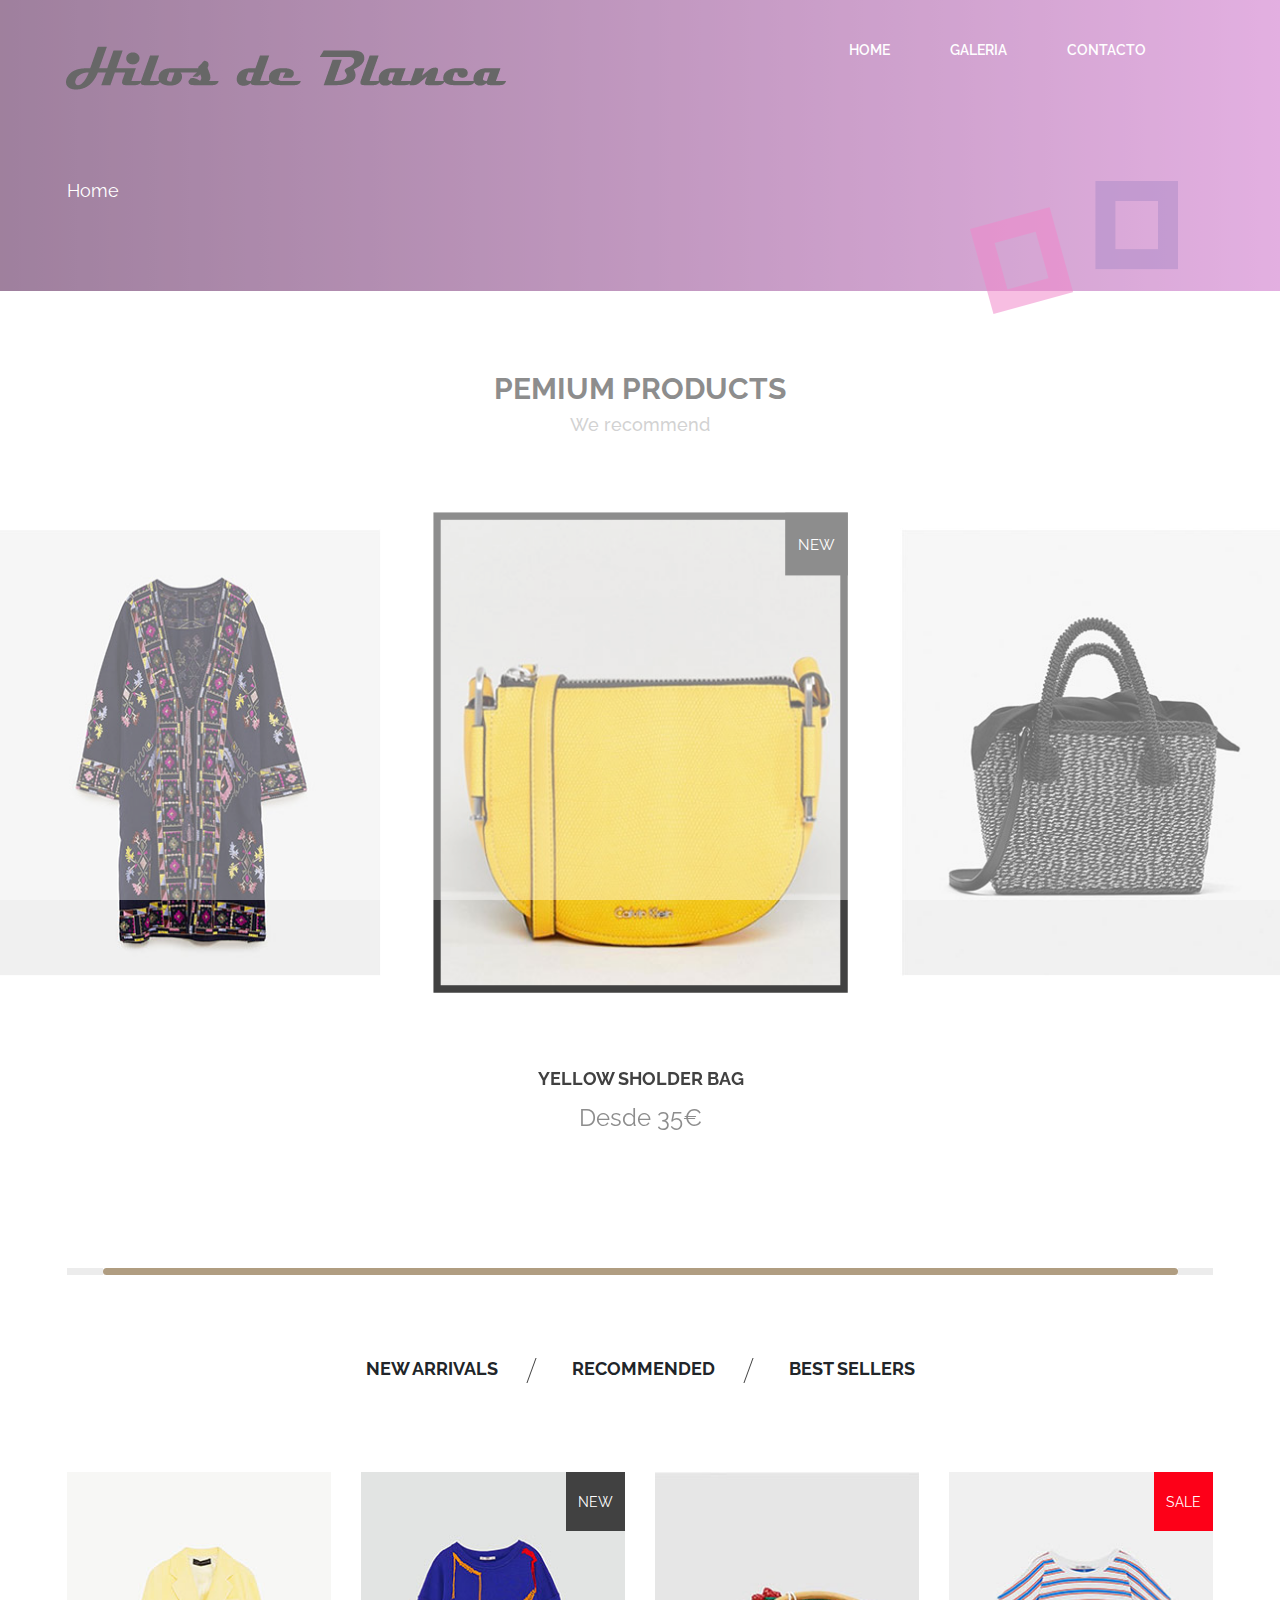
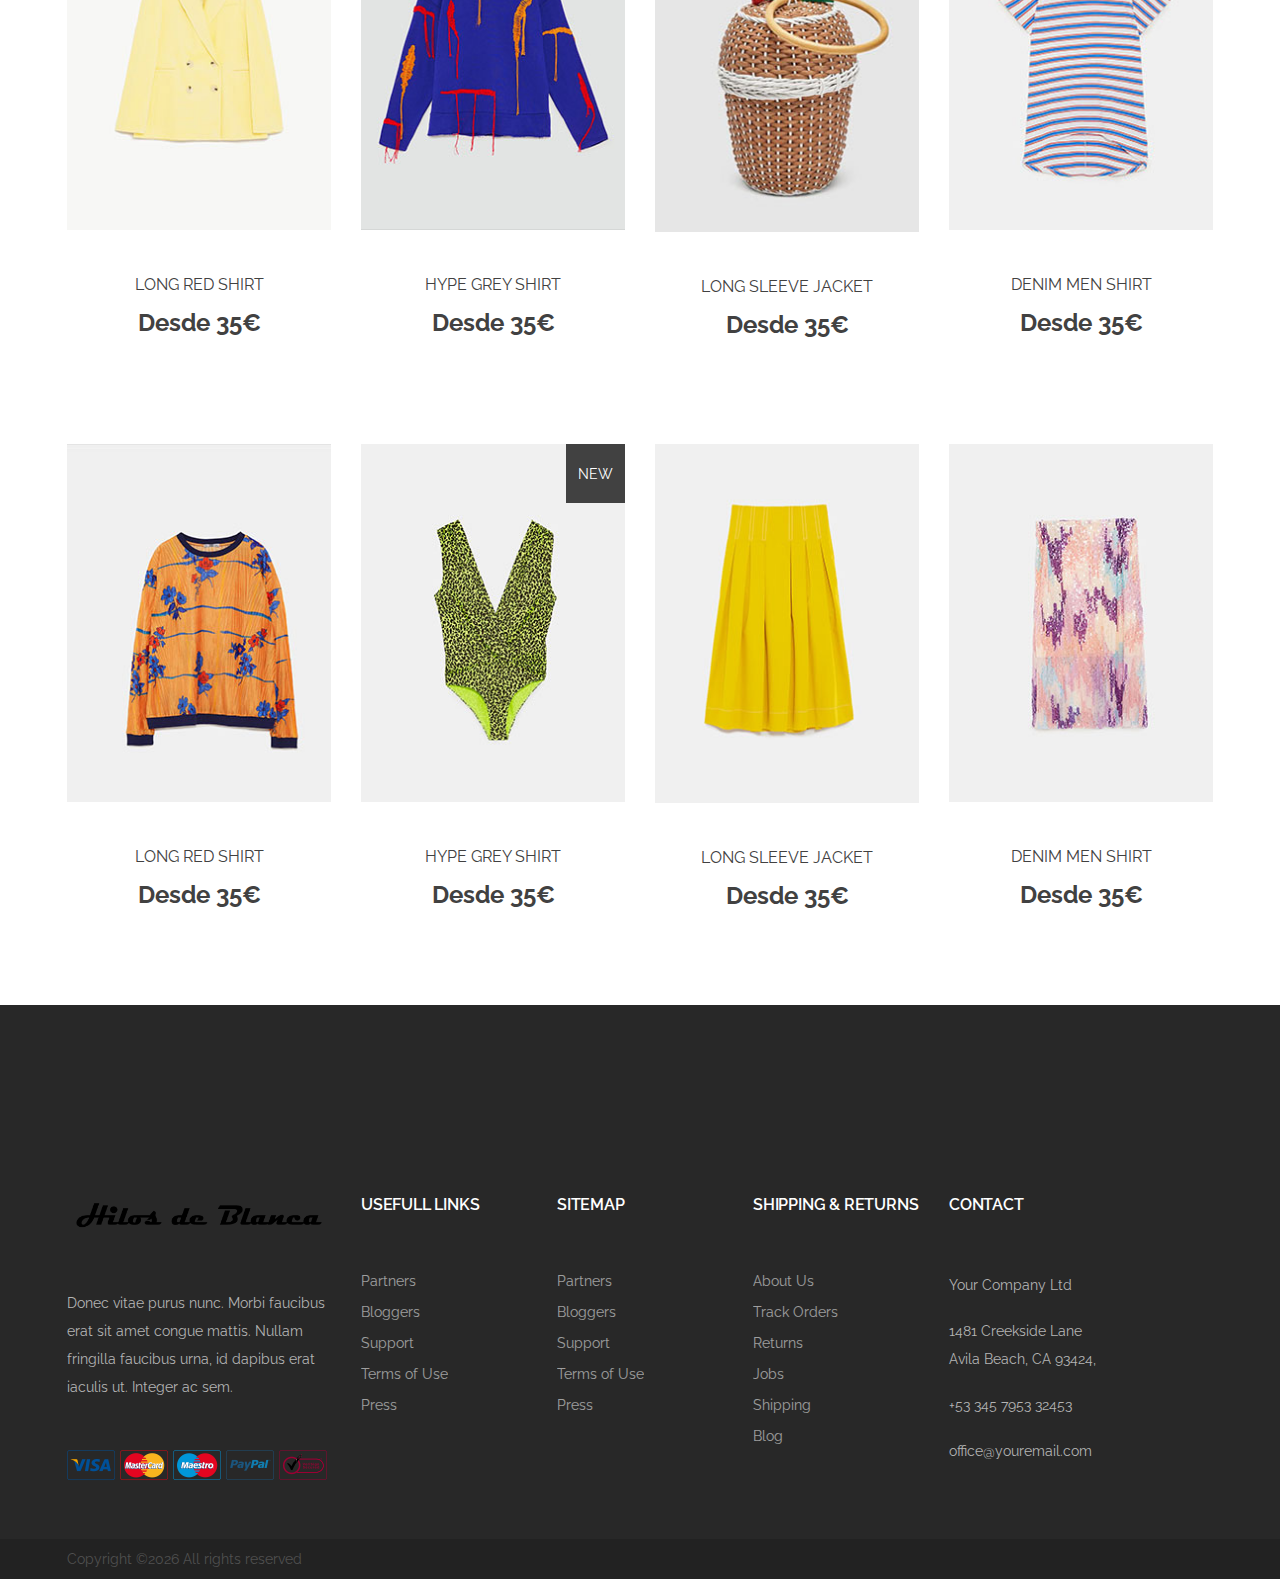
==== index.html @ 53c54f7b "Modificado estilo e icono" ====
<!DOCTYPE html>
<html lang="zxx">
<head>
    <title>Hilos de Blanca</title>
    <meta charset="UTF-8">
    <meta name="description" content="Hilos de Blanca">
    <meta name="keywords" content="hilos, bebe, costura, Blanca, creative, html">
    <meta name="viewport" content="width=device-width, initial-scale=1.0">
    <!-- Favicon -->
    <link href="img/favicon.ico" rel="shortcut icon"/>

    <!-- Google Fonts -->
    <link href="https://fonts.googleapis.com/css?family=Raleway:400,400i,500,500i,600,600i,700,700i" rel="stylesheet">

    <!-- Stylesheets -->
    <link rel="stylesheet" href="css/bootstrap.min.css"/>
    <link rel="stylesheet" href="css/font-awesome.min.css"/>
    <link rel="stylesheet" href="css/owl.carousel.css"/>
    <link rel="stylesheet" href="css/style.css"/>
    <link rel="stylesheet" href="css/animate.css"/>


    <!--[if lt IE 9]>
    <script src="https://oss.maxcdn.com/html5shiv/3.7.2/html5shiv.min.js"></script>
    <script src="https://oss.maxcdn.com/respond/1.4.2/respond.min.js"></script>
    <![endif]-->

</head>
<body>
<!-- Page Preloder -->
<div id="preloder">
    <div class="loader"></div>
</div>

<!-- Header section -->
<header class="header-section header-normal">
    <div class="container-fluid">
        <!-- logo -->
        <div class="site-logo">
            <img src="img/logo.png" alt="logo">
        </div>
        <!-- responsive -->
        <div class="nav-switch">
            <i class="fa fa-bars"></i>
        </div>
        <!--			<div class="header-right">
                        <a href="cart.html" class="card-bag"><img src="img/icons/bag.png" alt=""><span>2</span></a>
                        <a href="#" class="search"><img src="img/icons/search.png" alt=""></a>
                    </div>-->
        <!-- site menu -->
        <ul class="main-menu">
            <li><a href="index.html">Home</a></li>
            <li><a href="galeria.html">Galeria</a></li>
            <li><a href="contacto.html">Contacto</a></li>
        </ul>
    </div>
</header>
<!-- Header section end -->
<!-- Page Info -->
<div class="page-info-section page-info">
    <div class="container">
        <div class="site-breadcrumb">
            <a href="">Home</a>
        </div>
        <img src="img/page-info-art.png" alt="" class="page-info-art">
    </div>
</div>
<!-- Page Info end -->
<!-- Intro section -->
<section class="intro-section spad pb-0">
    <div class="section-title">
        <h2>pemium products</h2>
        <p>We recommend</p>
    </div>
    <div class="intro-slider">
        <ul class="slidee">
            <li>
                <div class="intro-item">
                    <figure>
                        <img src="img/intro/2.jpg" alt="#">
                    </figure>
                    <div class="product-info">
                        <h5>Black Nighty</h5>
                        <p>Desde 35€</p>
                    </div>
                </div>
            </li>
            <li>
                <div class="intro-item">
                    <figure>
                        <img src="img/intro/3.jpg" alt="#">
                        <div class="bache">NEW</div>
                    </figure>
                    <div class="product-info">
                        <h5>Yellow Sholder bag</h5>
                        <p>Desde 35€</p>
                    </div>
                </div>
            </li>
            <li>
                <div class="intro-item">
                    <figure>
                        <img src="img/intro/5.jpg" alt="#">
                    </figure>
                    <div class="product-info">
                        <h5>Black Sholder bag</h5>
                        <p>Desde 35€</p>
                    </div>
                </div>
            </li>
        </ul>
    </div>
    <div class="container">
        <div class="scrollbar">
            <div class="handle">
                <div class="mousearea"></div>
            </div>
        </div>
    </div>
</section>
<!-- Intro section end -->

<!-- Product section -->
<section class="product-section spad">
    <div class="container">
        <ul class="product-filter controls">
            <li class="control" data-filter=".new">New arrivals</li>
            <li class="control" data-filter="all">Recommended</li>
            <li class="control" data-filter=".best">Best sellers</li>
        </ul>
        <div class="row" id="product-filter">
            <div class="mix col-lg-3 col-md-6 best">
                <div class="product-item">
                    <figure>
                        <img src="img/products/1.jpg" alt="">
                        <!--<div class="pi-meta">
                            <div class="pi-m-left">
                                <img src="img/icons/eye.png" alt="">
                                <p>quick view</p>
                            </div>
                            <div class="pi-m-right">
                                <img src="img/icons/heart.png" alt="">
                                <p>save</p>
                            </div>
                        </div>-->
                    </figure>
                    <div class="product-info">
                        <h6>Long red Shirt</h6>
                        <p>Desde 35€</p>
                    </div>
                </div>
            </div>
            <div class="mix col-lg-3 col-md-6 new">
                <div class="product-item">
                    <figure>
                        <img src="img/products/2.jpg" alt="">
                        <div class="bache">NEW</div>
                        <!--<div class="pi-meta">
                            <div class="pi-m-left">
                                <img src="img/icons/eye.png" alt="">
                                <p>quick view</p>
                            </div>
                            <div class="pi-m-right">
                                <img src="img/icons/heart.png" alt="">
                                <p>save</p>
                            </div>
                        </div>-->
                    </figure>
                    <div class="product-info">
                        <h6>Hype grey shirt</h6>
                        <p>Desde 35€</p>
                    </div>
                </div>
            </div>
            <div class="mix col-lg-3 col-md-6 best">
                <div class="product-item">
                    <figure>
                        <img src="img/products/3.jpg" alt="">
                        <!--<div class="pi-meta">
                            <div class="pi-m-left">
                                <img src="img/icons/eye.png" alt="">
                                <p>quick view</p>
                            </div>
                            <div class="pi-m-right">
                                <img src="img/icons/heart.png" alt="">
                                <p>save</p>
                            </div>
                        </div>-->
                    </figure>
                    <div class="product-info">
                        <h6>long sleeve jacket</h6>
                        <p>Desde 35€</p>
                    </div>
                </div>
            </div>
            <div class="mix col-lg-3 col-md-6 new best">
                <div class="product-item">
                    <figure>
                        <img src="img/products/4.jpg" alt="">
                        <div class="bache sale">SALE</div>
                        <!--<div class="pi-meta">
                            <div class="pi-m-left">
                                <img src="img/icons/eye.png" alt="">
                                <p>quick view</p>
                            </div>
                            <div class="pi-m-right">
                                <img src="img/icons/heart.png" alt="">
                                <p>save</p>
                            </div>
                        </div>-->
                    </figure>
                    <div class="product-info">
                        <h6>Denim men shirt</h6>
                        <p>Desde 35€</p>
                    </div>
                </div>
            </div>
            <div class="mix col-lg-3 col-md-6 best">
                <div class="product-item">
                    <figure>
                        <img src="img/products/5.jpg" alt="">
                        <!--<div class="pi-meta">
                            <div class="pi-m-left">
                                <img src="img/icons/eye.png" alt="">
                                <p>quick view</p>
                            </div>
                            <div class="pi-m-right">
                                <img src="img/icons/heart.png" alt="">
                                <p>save</p>
                            </div>
                        </div>-->
                    </figure>
                    <div class="product-info">
                        <h6>Long red Shirt</h6>
                        <p>Desde 35€</p>
                    </div>
                </div>
            </div>
            <div class="mix col-lg-3 col-md-6 new">
                <div class="product-item">
                    <figure>
                        <img src="img/products/6.jpg" alt="">
                        <div class="bache">NEW</div>
                        <!--<div class="pi-meta">
                            <div class="pi-m-left">
                                <img src="img/icons/eye.png" alt="">
                                <p>quick view</p>
                            </div>
                            <div class="pi-m-right">
                                <img src="img/icons/heart.png" alt="">
                                <p>save</p>
                            </div>
                        </div>-->
                    </figure>
                    <div class="product-info">
                        <h6>Hype grey shirt</h6>
                        <p>Desde 35€</p>
                    </div>
                </div>
            </div>
            <div class="mix col-lg-3 col-md-6 best">
                <div class="product-item">
                    <figure>
                        <img src="img/products/7.jpg" alt="">
                        <!--<div class="pi-meta">
                            <div class="pi-m-left">
                                <img src="img/icons/eye.png" alt="">
                                <p>quick view</p>
                            </div>
                            <div class="pi-m-right">
                                <img src="img/icons/heart.png" alt="">
                                <p>save</p>
                            </div>
                        </div>-->
                    </figure>
                    <div class="product-info">
                        <h6>long sleeve jacket</h6>
                        <p>Desde 35€</p>
                    </div>
                </div>
            </div>
            <div class="mix col-lg-3 col-md-6 best">
                <div class="product-item">
                    <figure>
                        <img src="img/products/8.jpg" alt="">
                        <!--<div class="pi-meta">
                            <div class="pi-m-left">
                                <img src="img/icons/eye.png" alt="">
                                <p>quick view</p>
                            </div>
                            <div class="pi-m-right">
                                <img src="img/icons/heart.png" alt="">
                                <p>save</p>
                            </div>
                        </div>-->
                    </figure>
                    <div class="product-info">
                        <h6>Denim men shirt</h6>
                        <p>Desde 35€</p>
                    </div>
                </div>
            </div>
        </div>
    </div>
</section>
<!-- Product section end -->

<!-- Footer top section -->
<section class="footer-top-section home-footer">
    <div class="container">
        <div class="row">
            <div class="col-lg-3 col-md-8 col-sm-12">
                <div class="footer-widget about-widget">
                    <img src="img/logo.png" class="footer-logo" alt="">
                    <p>Donec vitae purus nunc. Morbi faucibus erat sit amet congue mattis. Nullam fringilla faucibus
                        urna, id dapibus erat iaculis ut. Integer ac sem.</p>
                    <div class="cards">
                        <img src="img/cards/5.png" alt="">
                        <img src="img/cards/4.png" alt="">
                        <img src="img/cards/3.png" alt="">
                        <img src="img/cards/2.png" alt="">
                        <img src="img/cards/1.png" alt="">
                    </div>
                </div>
            </div>
            <div class="col-lg-2 col-md-4 col-sm-6">
                <div class="footer-widget">
                    <h6 class="fw-title">usefull Links</h6>
                    <ul>
                        <li><a href="#">Partners</a></li>
                        <li><a href="#">Bloggers</a></li>
                        <li><a href="#">Support</a></li>
                        <li><a href="#">Terms of Use</a></li>
                        <li><a href="#">Press</a></li>
                    </ul>
                </div>
            </div>
            <div class="col-lg-2 col-md-4 col-sm-6">
                <div class="footer-widget">
                    <h6 class="fw-title">Sitemap</h6>
                    <ul>
                        <li><a href="#">Partners</a></li>
                        <li><a href="#">Bloggers</a></li>
                        <li><a href="#">Support</a></li>
                        <li><a href="#">Terms of Use</a></li>
                        <li><a href="#">Press</a></li>
                    </ul>
                </div>
            </div>
            <div class="col-lg-2 col-md-4 col-sm-6">
                <div class="footer-widget">
                    <h6 class="fw-title">Shipping & returns</h6>
                    <ul>
                        <li><a href="#">About Us</a></li>
                        <li><a href="#">Track Orders</a></li>
                        <li><a href="#">Returns</a></li>
                        <li><a href="#">Jobs</a></li>
                        <li><a href="#">Shipping</a></li>
                        <li><a href="#">Blog</a></li>
                    </ul>
                </div>
            </div>
            <div class="col-lg-2 col-md-4 col-sm-6">
                <div class="footer-widget">
                    <h6 class="fw-title">Contact</h6>
                    <div class="text-box">
                        <p>Your Company Ltd </p>
                        <p>1481 Creekside Lane Avila Beach, CA 93424, </p>
                        <p>+53 345 7953 32453</p>
                        <p>office@youremail.com</p>
                    </div>
                </div>
            </div>
        </div>
    </div>
</section>
<!-- Footer top section end -->

<!-- Footer section -->
<footer class="footer-section">
    <div class="container">
        <p class="copyright">
            <!-- Link back to Colorlib can't be removed. Template is licensed under CC BY 3.0. -->
            Copyright &copy;<script>document.write(new Date().getFullYear());</script>
            All rights reserved
            <!-- Link back to Colorlib can't be removed. Template is licensed under CC BY 3.0. -->
        </p>
    </div>
</footer>
<!-- Footer section end -->


<!--====== Javascripts & Jquery ======-->
<script src="js/jquery-3.2.1.min.js"></script>
<script src="js/bootstrap.min.js"></script>
<script src="js/owl.carousel.min.js"></script>
<script src="js/mixitup.min.js"></script>
<script src="js/sly.min.js"></script>
<script src="js/jquery.nicescroll.min.js"></script>
<script src="js/main.js"></script>
</body>
</html>
---- css/style.css ----
/* =================================
------------------------------------
  The Plaza - eCommerce Template
  Version: 1.0
 ------------------------------------ 
 ====================================*/


/*----------------------------------------*/
/* Template default CSS
/*----------------------------------------*/

html,
body {
	height: 100%;
	font-family: 'Raleway', sans-serif;
	-webkit-font-smoothing: antialiased;
	font-smoothing: antialiased;
}

h1,
h2,
h3,
h4,
h5,
h6 {
	margin: 0;
	font-weight: 500;
	color: #414141;
}

h1 {
	font-size: 70px;
}

h2 {
	font-size: 36px;
}

h3 {
	font-size: 30px;
}

h4 {
	font-size: 24px;
}

h5 {
	font-size: 18px;
}

h6 {
	font-size: 16px;
}

p {
	font-size: 14px;
	color: #b4b4b4;
	line-height: 2;
}

img {
	max-width: 100%;
}

input:focus,
select:focus,
button:focus,
textarea:focus {
	outline: none;
}

a:hover,
a:focus {
	text-decoration: none;
	outline: none;
}

ul,
ol {
	padding: 0;
	margin: 0;
}

/*---------------------
  Helper CSS
-----------------------*/

.section-title {
	text-align: center;
	margin-bottom: 55px;
}

.section-title h2 {
	font-size: 30px;
	text-transform: uppercase;
	font-weight: 700;
}

.section-title p {
	font-size: 18px;
	font-weight: 500;
}

.set-bg {
	background-repeat: no-repeat;
	background-size: cover;
	background-position: top center;
}

.spad {
	padding-top: 80px;
	padding-bottom: 80px;
}

.text-white h1,
.text-white h2,
.text-white h3,
.text-white h4,
.text-white h5,
.text-white h6,
.text-white p,
.text-white span,
.text-white li,
.text-white a {
	color: #fff;
}

.rating i {
	color: #fbb710;
}

.rating .is-fade {
	color: #e0e3e4;
}

/*---------------------
  Commom elements
-----------------------*/

/* buttons */

.site-btn {
	display: inline-block;
	text-align: center;
	font-size: 14px;
	color: #fff;
	padding: 12px 30px;
	min-width: 138px;
	font-weight: 500;
	border: none;
	background: #414141;
	cursor: pointer;
	line-height: normal;
	-webkit-transition: all 0.3s ease 0s;
	-o-transition: all 0.3s ease 0s;
	transition: all 0.3s ease 0s;
}

.site-btn:hover {
	color: #fff;
}

.site-btn.btn-line {
	background: transparent;
	border: 2px solid #414141;
	color: #414141;
	padding: 12px 20px;
}

.site-btn.btn-line:hover {
	background: #b09d81;
	border: 2px solid #b09d81;
	color: #fff;
}

/* Preloder */

#preloder {
	position: fixed;
	width: 100%;
	height: 100%;
	top: 0;
	left: 0;
	z-index: 999999;
	background: #fff;
}

.loader {
	width: 40px;
	height: 40px;
	position: absolute;
	top: 50%;
	left: 50%;
	margin-top: -13px;
	margin-left: -13px;
	border-radius: 60px;
	animation: loader 0.8s linear infinite;
	-webkit-animation: loader 0.8s linear infinite;
}

@keyframes loader {
	0% {
		-webkit-transform: rotate(0deg);
		transform: rotate(0deg);
		border: 4px solid #f44336;
		border-left-color: transparent;
	}
	50% {
		-webkit-transform: rotate(180deg);
		transform: rotate(180deg);
		border: 4px solid #673ab7;
		border-left-color: transparent;
	}
	100% {
		-webkit-transform: rotate(360deg);
		transform: rotate(360deg);
		border: 4px solid #f44336;
		border-left-color: transparent;
	}
}

@-webkit-keyframes loader {
	0% {
		-webkit-transform: rotate(0deg);
		border: 4px solid #f44336;
		border-left-color: transparent;
	}
	50% {
		-webkit-transform: rotate(180deg);
		border: 4px solid #673ab7;
		border-left-color: transparent;
	}
	100% {
		-webkit-transform: rotate(360deg);
		border: 4px solid #f44336;
		border-left-color: transparent;
	}
}

/*------------------
  Header section
---------------------*/

.header-section {
	position: absolute;
	width: 100%;
	padding: 30px 33px 0;
	left: 0;
	top: 0;
	z-index: 99;
}

.header-section.header-normal {
	position: relative;
	overflow: visible;
	padding: 32px 34px 58px;
	background: #f0f9ff;
	background: -webkit-gradient(linear, left top, right top, from(#f0f9ff), color-stop(0%, #aa7ad0), to(#d07acd));
	background: -o-linear-gradient(left, #f0f9ff 0%, #aa7ad0 0%, #d07acd 100%);
	/*background: linear-gradient(to right, #f0f9ff 0%, #aa7ad0 0%, #d07acd 100%);*/
	background: linear-gradient(to right, #EBEBEB 0%, #5e2a5c 0%, #d07acd 100%);
	filter: progid:DXImageTransform.Microsoft.gradient( startColorstr='#f0f9ff', endColorstr='#d07acd', GradientType=1);
}

.site-logo {
	display: inline-block;
	padding-top: 0;
	float: left;
}

.nav-switch {
	display: none;
}

.main-menu {
	list-style: none;
	margin: 0 auto;
	display: block;
	float: right;
	margin-right: 450px;
}

.main-menu li {
	display: inline;
	float: left;
}

.main-menu li a {
	display: inline-block;
	font-size: 14px;
	text-transform: uppercase;
	font-weight: 600;
	color: #fff;
	padding: 8px 5px 0;
	margin-left: 50px;
}

.header-right {
	float: right;
}

.header-right a {
	display: inline-block;
}

.header-right .card-bag {
	position: relative;
	text-align: center;
}

.header-right .card-bag span {
	position: absolute;
	width: 23px;
	height: 23px;
	left: -7px;
	bottom: -7px;
	padding-top: 3px;
	border-radius: 50px;
	background: #414141;
	font-size: 12px;
	color: #fff;
}

.header-right .search {
	margin-left: 20px;
}

.header-right .search img {
	padding-top: 10px;
}

/*------------------
  Hero section
---------------------*/

.hero-section {
	height: 100%;
	background: #000;
	background-position: bottom center;
	overflow: hidden;
}

.hero-slider {
	height: 100%;
	overflow: hidden;
}

.hero-slider .owl-nav {
	position: absolute;
	top: calc(50% - 15px);
	width: 100%;
	color: #414141;
	font-size: 20px;
	padding: 0 40px;
}

.hero-slider .owl-nav .owl-prev {
	float: left;
	width: 40px;
}

.hero-slider .owl-nav .owl-prev:hover,
.hero-slider .owl-nav .owl-next:hover {
	color: #fff;
}

.hero-slider .owl-nav .owl-next {
	float: right;
	width: 40px;
	text-align: right;
}

.hero-slider .owl-dots {
	position: absolute;
	right: 46px;
	bottom: 55px;
}

.hero-slider .owl-dots .owl-dot {
	width: 7px;
	height: 7px;
	background: #414141;
	display: inline-block;
	border-radius: 20px;
	margin-left: 13px;
}

.hero-slider .owl-dots .owl-dot.active {
	background: #fff;
}

.hs-item {
	height: 100%;
	overflow: hidden;
}

.hs-item .hs-left {
	padding-top: 170px;
	width: calc(50% + 135px);
	padding-left: 70px;
	float: left;
	opacity: 0;
}

.hs-item .hs-right {
	width: calc(50% - 135px);
	float: left;
}

.hs-item .hs-content {
	padding: 260px 0;
}

.hs-item .hs-content .price {
	font-size: 18px;
	font-weight: 700;
	color: #fff;
	text-transform: uppercase;
	position: relative;
	top: 50px;
	opacity: 0;
}

.hs-item .hs-content h2 {
	font-size: 110px;
	text-transform: uppercase;
	color: #fff;
	font-weight: 400;
	line-height: 0.9;
	margin-bottom: 35px;
	position: relative;
	top: 100px;
	opacity: 0;
}

.hs-item .hs-content h2 span {
	color: #414141;
}

.hs-item .hs-content .site-btn {
	top: 70px;
	position: relative;
	opacity: 0;
	-webkit-transition: all 0s;
	-o-transition: all 0s;
	transition: all 0s;
}

.owl-item.active .hs-item .hs-left {
	padding-top: 130px;
	opacity: 1;
	-webkit-transition: all 0.5s ease 0.4s;
}

.owl-item.active .hs-item .hs-content h2,
.owl-item.active .hs-item .hs-content .price,
.owl-item.active .hs-item .hs-content .site-btn {
	top: 0;
	opacity: 1;
}

.owl-item.active .hs-item .hs-content .site-btn {
	-webkit-transition: all 0.5s ease 1s;
	-o-transition: all 0.5s ease 1s;
	transition: all 0.5s ease 1s;
}

.owl-item.active .hs-item .hs-content h2 {
	-webkit-transition: all 0.5s ease 0.8s;
	-o-transition: all 0.5s ease 0.8s;
	transition: all 0.5s ease 0.8s;
}

.owl-item.active .hs-item .hs-content .price {
	-webkit-transition: all 0.5s ease 0.6s;
	-o-transition: all 0.5s ease 0.6s;
	transition: all 0.5s ease 0.6s;
}

/*------------------
  Intro section
---------------------*/

.intro-slider .intro-item {
	padding: 30px 0;
}

.intro-slider .intro-item figure {
	position: relative;
	-webkit-transform: scale(1, 1);
	-ms-transform: scale(1, 1);
	transform: scale(1, 1);
	-webkit-transition: all 0.4s;
	-o-transition: all 0.4s;
	transition: all 0.4s;
}

.intro-slider .intro-item figure .bache {
	position: absolute;
	min-width: 59px;
	height: 59px;
	right: 0;
	top: 0;
	color: #fff;
	font-size: 14px;
	padding: 20px 10px 0;
	text-align: center;
	background: #414141;
	z-index: 3;
	opacity: 0;
}

.intro-slider .intro-item .product-info {
	opacity: 0;
	padding-top: 75px;
	text-align: center;
	-webkit-transition: all 0.4s;
	-o-transition: all 0.4s;
	transition: all 0.4s;
}

.intro-slider .intro-item .product-info h5 {
	text-transform: uppercase;
	font-weight: 700;
	margin-bottom: 5px;
}

.intro-slider .intro-item .product-info p {
	font-size: 24px;
	color: #8d8d8d;
}

.intro-slider .active .intro-item figure {
	outline: 7px solid #414141;
	outline-offset: -7px;
	-webkit-transform: scale(1.06, 1.07);
	-ms-transform: scale(1.06, 1.07);
	transform: scale(1.06, 1.07);
}

.intro-slider .active .intro-item figure .bache {
	opacity: 1;
}

.intro-slider .active .intro-item .product-info {
	opacity: 1;
}

.scrollbar {
	margin: 80px auto 0;
	width: 100%;
	height: 7px;
	line-height: 0;
	background: #ececec;
	overflow: hidden;
}

.scrollbar .handle {
	width: 100px;
	height: 100%;
	background: #fff;
	cursor: pointer;
}

.scrollbar .handle .mousearea {
	position: absolute;
	top: 0;
	left: 0;
	width: 100%;
	height: 7px;
	background: #b09d81;
	border-radius: 30px;
}

.intro-slider {
	width: 100%;
	padding: 0;
}

.intro-slider .slidee {
	margin: 0;
	padding: 0;
	height: 100%;
	list-style: none;
}

.intro-slider .slidee li {
	float: left;
	margin: 0 32px;
	padding: 0;
	height: 100%;
	width: 391px;
}

/*------------------
  Featured section
---------------------*/

.featured-item {
	display: block;
	position: relative;
	border: 3px solid #b09d81;
}

.featured-item img {
	min-width: 100%;
}

.featured-item .site-btn {
	position: absolute;
	z-index: 1;
	min-width: 162px;
	padding: 23px 30px;
	left: calc(50% - 61px);
	bottom: -30px;
	text-transform: uppercase;
	background: #b09d81;
}

/*------------------
  Product section
---------------------*/

.product-section .container {
	margin-bottom: -90px;
}

.product-filter {
	list-style: none;
	text-align: center;
	margin-bottom: 90px;
}

.product-filter li {
	display: inline-block;
	text-transform: uppercase;
	font-size: 18px;
	font-weight: 700;
	margin-right: 70px;
	position: relative;
	cursor: pointer;
}

.product-filter li:last-child {
	margin-right: 0;
}

.product-filter li:last-child:after {
	display: none;
}

.product-filter li:after {
	position: absolute;
	content: "";
	height: 25px;
	width: 1px;
	right: -34px;
	top: 3px;
	background: #414141;
	-webkit-transform: skewX(-20deg);
	-ms-transform: skewX(-20deg);
	transform: skewX(-20deg);
}

.product-item {
	margin-bottom: 95px;
}

.product-item figure {
	margin-bottom: 45px;
	position: relative;
	overflow: hidden;
	-webkit-transition: all 0.4s ease 0s;
	-o-transition: all 0.4s ease 0s;
	transition: all 0.4s ease 0s;
	position: relative;
}

.product-item figure img {
	min-width: 100%;
}

.product-item figure:after {
	position: absolute;
	content: "";
	width: 100%;
	height: 100%;
	left: 0;
	top: 0;
	opacity: 0;
	border: 2px solid #ebebeb;
}

.product-item .bache {
	position: absolute;
	min-width: 59px;
	height: 59px;
	right: 0;
	top: 0;
	color: #fff;
	font-size: 14px;
	padding: 20px 10px 0;
	text-align: center;
	background: #414141;
	z-index: 3;
}

.product-item .bache.sale {
	background: #fd0018;
}

.product-item .pi-meta {
	position: absolute;
	width: 100%;
	bottom: 0;
	left: 0;
	z-index: 1;
	background: #414141;
	padding: 10px 0;
	opacity: 0;
	-webkit-transform: translateY(110%);
	-ms-transform: translateY(110%);
	transform: translateY(110%);
	-webkit-transition: all 0.4s ease 0s;
	-o-transition: all 0.4s ease 0s;
	transition: all 0.4s ease 0s;
}

.product-item .pi-meta p {
	margin-bottom: 0;
	color: #fff;
	font-size: 12px;
}

.product-item .pi-meta img {
	min-width: auto;
}

.product-item .pi-meta .pi-m-left {
	float: left;
	display: inline-block;
	text-align: center;
	padding: 0 35px;
}

.product-item .pi-meta .pi-m-right {
	float: right;
	display: inline-block;
	text-align: center;
	padding: 0 35px;
}

.product-item .product-info {
	text-align: center;
}

.product-item .product-info h6 {
	text-transform: uppercase;
	font-weight: 400;
	margin-bottom: 5px;
}

.product-item .product-info p {
	font-size: 24px;
	font-weight: 700;
	color: #414141;
}

.product-item .product-info p span {
	font-size: 14px;
	font-weight: 400;
	color: #000;
}

.product-item:hover figure:after {
	opacity: 1;
}

.product-item:hover .pi-meta {
	opacity: 1;
	-webkit-transform: translateY(0%);
	-ms-transform: translateY(0%);
	transform: translateY(0%);
}

/*------------------
  Blog section
---------------------*/

.blog-section {
	background: #f2f4f9;
}

.blog-section .bgs-title {
	text-transform: uppercase;
	font-weight: 700;
	margin-bottom: 85px;
}

.blog-item {
	overflow: hidden;
	margin-bottom: 33px;
}

.blog-item:last-child {
	margin-bottom: 0;
}

.blog-item .bi-thumb {
	float: left;
	max-width: 166px;
}

.blog-item .bi-content {
	padding-left: 196px;
}

.blog-item .bi-content h5 {
	text-transform: uppercase;
	font-weight: 700;
	margin-bottom: 10px;
}

.blog-item .bi-content .bi-meta {
	font-size: 12px;
	font-weight: 500;
	text-transform: uppercase;
	color: #bca480;
	margin-bottom: 30px;
}

.blog-item .bi-content .readmore {
	font-size: 14px;
	color: #949494;
}

/*------------------
  Footer Top section
---------------------*/

.footer-top-section {
	padding-top: 190px;
	padding-bottom: 50px;
	background: #282828;
}

.footer-top-section.home-footer {
	padding-bottom: 0;
}

.footer-widget {
	margin-bottom: 50px;
}

.footer-widget .fw-title {
	text-transform: uppercase;
	font-weight: 600;
	color: #fff;
	margin-bottom: 57px;
	letter-spacing: -0.2px;
}

.footer-widget ul {
	list-style: none;
}

.footer-widget ul li {
	font-size: 14px;
	display: block;
	margin-bottom: 10px;
	color: #fff;
	opacity: 0.55;
}

.footer-widget ul li:last-child {
	margin-bottom: 0;
}

.footer-widget ul li a {
	color: #fff;
}

.footer-widget .text-box p {
	margin-bottom: 18px;
}

.footer-widget .text-box p:last-child {
	margin-bottom: 0;
}

.about-widget .footer-logo {
	margin-bottom: 50px;
}

.about-widget p {
	margin-bottom: 40px;
}

.about-widget .cards img {
	margin-right: 1px;
}

/*------------------
  Footer section
---------------------*/

.footer-section {
	background: #222222;
	padding: 12px;
}

.footer-section .copyright {
	color: #505050;
	margin-bottom: 0;
	line-height: normal;
}

/*------------------
	Other Pages
---------------------
========================*/

.page-info-section {
	/*background: #ebebeb;*/
	background: linear-gradient(to right, #EBEBEB 0%, #5e2a5c 0%, #d07acd 100%);
}

.page-info-section.page-info-big {
	padding: 135px 0;
}

.page-info-section.page-info {
	padding: 87px 0;
}

.page-info-section h2 {
	font-size: 72px;
	font-weight: 400;
	line-height: normal;
}

.page-info-section .container {
	position: relative;
}

.page-info-section .page-info-art {
	position: absolute;
	bottom: -110px;
	right: 50px;
}

.site-breadcrumb {
	color: #909090;
}

.site-breadcrumb a {
	font-size: 18px;
	color: #ffffff;
}

.site-breadcrumb span {
    font-weight: 1400;
	color: #ffffff;
}

.site-pagination a,
.site-pagination span {
	color: #969696;
	font-size: 14px;
}

.site-pagination a.active,
.site-pagination span.active {
	color: #414141;
}

/*------------------
  Categorie page
---------------------*/

.categorie-page {
	padding-top: 160px;
}

.cata-top-pic {
	position: absolute;
	top: -131px;
	right: 40px;
}

.categorie-filter-warp {
	margin-bottom: 100px;
	padding-top: 20px;
	overflow: hidden;
}

.categorie-filter-warp p {
	display: inline-block;
	color: #414141;
	padding-top: 3px;
}

.categorie-filter-warp .cf-right {
	float: right;
}

.categorie-filter-warp select {
	width: 190px;
	height: 36px;
	border: none;
	font-size: 14px;
	padding: 0 26px;
	background: #f1f2ff;
	margin-left: 10px;
}

.categorie-filter-warp form {
	float: right;
}

.cf-layouts {
	float: right;
	margin-left: 35px;
}

.cf-layouts a {
	margin-left: 8px;
}

.cf-layouts a img {
	padding-top: 5px;
	opacity: 0.3;
}

.cf-layouts a.active img {
	opacity: 1;
}

/*------------------
  Product page
---------------------*/

.product-page {
	padding-top: 100px;
	padding-bottom: 5px;
}

.product-thumbs {
	position: absolute;
	height: 500px;
	width: 157px;
	right: 100%;
	top: 0;
	overflow-y: auto;
}

.product-thumbs .pt {
	width: 157px;
	display: inline-block;
	margin-bottom: 16px;
	cursor: pointer;
}

.product-thumbs .pt:last-child {
	margin-bottom: 0;
}

.product-content h2 {
	margin-bottom: 20px;
}

.product-content .pc-meta {
	margin-bottom: 45px;
}

.product-content .price {
	font-weight: 700;
	display: inline-block;
	margin-right: 18px;
}

.product-content .review {
	display: inline-block;
	position: relative;
	top: -3px;
}

.product-content .review .rating {
	display: inline-block;
	margin-right: 18px;
}

.product-content .review .rating i {
	font-size: 12px;
}

.product-content .review span {
	font-size: 12px;
	color: #b4b4b4;
	font-weight: 600;
}

.product-content p {
	font-weight: 500;
	margin-bottom: 50px;
}

.product-content .color-choose {
	margin-bottom: 50px;
}

.product-content .color-choose span {
	font-size: 14px;
	color: #414141;
	font-weight: 500;
	float: left;
	margin-right: 24px;
}

.product-content .color-choose .cs-item {
	display: inline-block;
	position: relative;
	margin-right: 21px;
}

.product-content .color-choose label {
	width: 15px;
	height: 15px;
	border-radius: 50px;
	background: #333;
	position: relative;
	cursor: pointer;
}

.product-content .color-choose label:after {
	position: absolute;
	content: "";
	width: 0;
	height: 0;
	left: 50%;
	top: 50%;
	border-radius: 50px;
	opacity: 0;
	-webkit-transition: all 0.2s ease 0s;
	-o-transition: all 0.2s ease 0s;
	transition: all 0.2s ease 0s;
}

.product-content .color-choose label.cs-black {
	background: #111111;
}

.product-content .color-choose label.cs-black:after {
	border: 1px solid #111111;
}

.product-content .color-choose label.cs-blue {
	background: #6f91ff;
}

.product-content .color-choose label.cs-blue:after {
	border: 1px solid #6f91ff;
}

.product-content .color-choose label.cs-yollow {
	background: #ffb017;
}

.product-content .color-choose label.cs-yollow:after {
	border: 1px solid #ffb017;
}

.product-content .color-choose label.cs-orange {
	background: #e2613f;
}

.product-content .color-choose label.cs-orange:after {
	border: 1px solid #e2613f;
}

.product-content .color-choose input[type=radio] {
	visibility: hidden;
	position: absolute;
}

.product-content .color-choose input[type=radio]:checked+label:after {
	left: calc(50% - 13.5px);
	top: calc(50% - 13.5px);
	width: 27px;
	height: 27px;
	opacity: 1;
}

.product-content .size-choose {
	margin-bottom: 50px;
}

.product-content .size-choose span {
	font-size: 14px;
	color: #414141;
	font-weight: 500;
	float: left;
	margin-right: 24px;
	padding-top: 10px;
}

.product-content .size-choose .sc-item {
	display: inline-block;
	position: relative;
	margin-right: 5px;
}

.product-content .size-choose label {
	display: inline-block;
	height: 37px;
	min-width: 37px;
	text-align: center;
	padding: 7px 5px 8px;
	font-size: 14px;
	color: #414141;
	font-weight: 500;
	border: 1px solid #dcdfff;
	cursor: pointer;
}

.product-content .size-choose input[type=radio] {
	visibility: hidden;
	position: absolute;
}

.product-content .size-choose input[type=radio]:checked+label {
	border: 1px solid #111111;
}

.product-details {
	margin: 100px 0;
	padding: 60px 0;
	border-top: 2px solid #e7e7e7;
	border-bottom: 2px solid #e7e7e7;
}

.product-details .nav {
	text-align: center;
	display: block;
	margin-bottom: 55px;
}

.product-details .nav li {
	display: inline-block;
	margin-right: 60px;
}

.product-details .nav li:last-child {
	margin-right: 0;
}

.product-details .nav li a {
	font-size: 18px;
	font-weight: 500;
	color: #414141;
	padding: 5px 0;
}

.product-details .nav li a.active {
	border-bottom: 3px solid #b09d81;
}

.product-details .tab-pane p {
	font-weight: 500;
}

.rp-title {
	margin-bottom: 100px;
}

.rp-title h5 {
	font-size: 18px;
	font-weight: 700;
	text-transform: uppercase;
}

/*------------------
  Cart page
---------------------*/

.cart-table {
	margin-bottom: 54px;
	overflow-y: auto;
}

.cart-table table {
	width: 100%;
}

.cart-table thead {
	background: #ebebeb;
	margin-bottom: 55px;
}

.cart-table thead th {
	padding: 5px 25px;
	text-align: center;
	font-weight: 400;
	font-size: 14px;
}

.cart-table tbody td {
	margin-top: 37px;
}

.cart-table .product-th {
	text-align: left;
}

.cart-table .product-col {
	display: table;
}

.cart-table .product-col img {
	display: table-cell;
	max-width: 187px;
}

.cart-table .product-col .pc-title {
	padding-left: 35px;
	display: table-cell;
	vertical-align: middle;
}

.cart-table .product-col .pc-title h4 {
	font-size: 18px;
	font-weight: 400;
}

.cart-table .product-col .pc-title a {
	font-size: 12px;
	color: #9e9e9e;
}

.cart-table .quy-input {
	width: 147px;
	height: 60px;
	background: #ebebeb;
	overflow: hidden;
	padding-top: 17px;
	padding-left: 25px;
	padding-right: 3px;
	margin: 0 auto;
}

.cart-table .quy-input span {
	font-size: 16px;
}

.cart-table .quy-input input {
	font-size: 16px;
	float: right;
	width: 60px;
	background-color: transparent;
	border: none;
}

.cart-table .price-col {
	text-align: center;
}

.cart-table .total-col {
	text-align: right;
	width: 8%;
}

.cart-table .total-th {
	text-align: right;
}

.cart-buttons {
	margin-bottom: 50px;
}

.cart-buttons .btn-continue {
	background: #b09d81;
	padding: 21px 30px;
	min-width: 260px;
	font-size: 16px;
}

.cart-buttons .btn-clear {
	min-width: 180px;
	padding: 21px 30px;
	background: #ebebeb;
	color: #414141;
	margin-right: 17px;
	font-size: 16px;
}

.cart-buttons .btn-update {
	min-width: 178px;
	padding: 19px 30px;
	font-size: 16px;
}

.card-warp {
	max-width: 1284px;
	margin: 0 auto;
	background: #ebebeb;
	padding: 65px 0;
}

.shipping-info h4 {
	font-weight: 400;
}

.shipping-info p {
	margin-bottom: 40px;
}

.shipping-chooes {
	margin-bottom: 85px;
}

.shipping-chooes .sc-item {
	margin-bottom: 31px;
}

.shipping-chooes label {
	display: block;
	font-size: 14px;
	color: #414141;
	margin-bottom: 0;
	padding-left: 35px;
	position: relative;
	cursor: pointer;
}

.shipping-chooes label span {
	float: right;
}

.shipping-chooes label:after {
	position: absolute;
	content: "";
	width: 11px;
	height: 11px;
	left: 0;
	top: 5px;
	background: #fff;
	border: 2px solid #9f9f9f;
	border-radius: 40px;
	-webkit-transition: all 0.2s ease 0s;
	-o-transition: all 0.2s ease 0s;
	transition: all 0.2s ease 0s;
}

.shipping-chooes input[type=radio] {
	visibility: hidden;
	position: absolute;
}

.shipping-chooes input[type=radio]:checked+label:after {
	background: #e95a5a;
	border: 2px solid #e95a5a;
}

.cupon-input {
	position: relative;
}

.cupon-input input {
	width: 100%;
	height: 52px;
	border: none;
	background: #fff;
	padding: 10px 20px;
	padding-right: 135px;
}

.cupon-input .site-btn {
	position: absolute;
	right: 0;
	top: 0;
	height: 100%;
	min-width: 122px;
	background: #b09d81;
}

.cart-total-details h4 {
	font-weight: 400;
}

.cart-total-details p {
	margin-bottom: 40px;
}

.cart-total-details .btn-full {
	width: 100%;
	font-size: 16px;
	background: #b09d81;
	padding: 20px 30px;
}

.cart-total-card {
	background: #fff;
	list-style: none;
	padding: 15px 7px 77px;
}

.cart-total-card li {
	display: block;
	font-size: 14px;
	color: #414141;
	padding: 15px 36px;
	margin-bottom: 15px;
}

.cart-total-card li span {
	float: right;
}

.cart-total-card li.total {
	background: #f7f7f7;
}

/*------------------
  Checkout page
---------------------*/

.checkout-form .checkout-title {
	font-weight: 400;
	margin-bottom: 50px;
}

.checkout-form input[type=text],
.checkout-form input[type=email],
.checkout-form input[type=password],
.checkout-form select {
	width: 100%;
	border: none;
	background: #ebebeb;
	font-size: 14px;
	height: 52px;
	margin-bottom: 25px;
	color: #414141;
	padding: 5px 20px;
}

.checkbox-items .ci-item:last-child label {
	margin-bottom: 0;
}

.checkbox-items .ci-item input[type=password] {
	opacity: 0;
	visibility: hidden;
	margin-bottom: 0;
	height: 0;
	padding: 0 20px;
	display: block;
	-webkit-transition: all 0.4s;
	-o-transition: all 0.4s;
	transition: all 0.4s;
}

.checkbox-items .ci-item label {
	display: block;
	font-size: 14px;
	color: #7e7e7e;
	margin-bottom: 5px;
	padding-left: 30px;
	position: relative;
	cursor: pointer;
}

.checkbox-items .ci-item label:after {
	position: absolute;
	content: "";
	width: 13px;
	height: 13px;
	left: 0;
	top: 3px;
	background-color: #f2f4f8;
	-webkit-transition: all 0.2s ease 0s;
	-o-transition: all 0.2s ease 0s;
	transition: all 0.2s ease 0s;
}

.checkbox-items .ci-item input[type=checkbox] {
	visibility: hidden;
	position: absolute;
}

.checkbox-items .ci-item input[type=checkbox]:checked+label:after {
	background-image: url("../img/icons/check.png");
}

.checkbox-items .ci-item input[type=checkbox]:checked+label+input[type=password] {
	height: 52px;
	opacity: 1;
	visibility: visible;
	padding: 5px 20px;
	margin-bottom: 15px;
}

.order-card {
	background: #ebebeb;
	padding: 34px 40px;
	border: 2px solid #f4f2f8;
}

.order-card .btn-full {
	width: 100%;
	font-size: 16px;
	background: #b09d81;
	padding: 20px 30px;
	margin-top: 32px;
}

.order-details {
	padding: 38px 19px 24px;
	background: #fff;
}

.od-warp {
	padding: 0 26px;
}

.order-table {
	width: 100%;
}

.order-table th {
	font-size: 14px;
	font-weight: 400;
	color: #414141;
}

.order-table td {
	font-size: 14px;
	color: #7e7e7e;
}

.order-table thead th {
	padding-bottom: 40px;
}

.order-table tbody td {
	padding-bottom: 40px;
}

.payment-method {
	background: #f5f5f5;
	padding: 35px 55px 15px;
	margin-top: 80px;
}

.payment-method .pm-item {
	margin-bottom: 15px;
}

.payment-method label {
	display: block;
	font-size: 14px;
	color: #414141;
	margin-bottom: 0;
	padding-left: 30px;
	position: relative;
	cursor: pointer;
}

.payment-method label:after {
	position: absolute;
	content: "";
	width: 11px;
	height: 11px;
	left: 0;
	top: 5px;
	border: 2px solid #6c6a74;
	border-radius: 40px;
	-webkit-transition: all 0.2s ease 0s;
	-o-transition: all 0.2s ease 0s;
	transition: all 0.2s ease 0s;
}

.payment-method input[type=radio] {
	visibility: hidden;
	position: absolute;
}

.payment-method input[type=radio]:checked+label:after {
	border: 2px solid #e95a5a;
}

/*------------------
  Contact page
---------------------*/

.contact-title {
	line-height: normal;
	margin-bottom: 50px;
}

.contact-form input[type=text],
.contact-form input[type=email],
.contact-form textarea {
	width: 100%;
	border: none;
	background: #ebebeb;
	font-size: 14px;
	height: 52px;
	margin-bottom: 23px;
	color: #414141;
	padding: 5px 20px;
}

.contact-form textarea {
	margin-top: 5px;
	height: 197px;
	padding: 20px 20px;
}

.contact-form .site-btn {
	font-size: 16px;
	background: #b09d81;
	padding: 20px 30px;
	min-width: 215px;
}

.map-area {
	height: 661px;
	background: #ddd;
	position: relative;
	margin-top: -565px;
}

.map {
	height: 100%;
}

.contact-info-warp {
	position: relative;
	/*z-index: 99;*/
	padding-top: 100px;
}

.contact-warp {
	position: absolute;
	left: 0;
	top: 0;
	height: 100%;
	width: 100%;
	display: table;
	z-index: 99;
}

.contact-warp .cw-center {
	display: table-cell;
	vertical-align: middle;
}

.contact-card {
	width: 336px;
	padding: 85px 54px 5px;
	background: #b09d81;
	margin-left: auto;
}

.contact-info {
	margin-bottom: 80px;
}

.contact-info h4 {
	font-weight: 400;
	color: #fff;
	margin-bottom: 25px;
}

.contact-info p {
	color: #fff;
	margin-bottom: 0;
}

/*------------------
  Responsive
---------------------*/

@media (min-width: 1200px) {
	.container {
		max-width: 1176px;
	}
}

@media only screen and (max-width: 1673px) {
	.hs-item .hs-left {
		width: calc(45% + 135px);
	}
}

@media only screen and (max-width: 1527px) {
	.hs-item .hs-left {
		width: calc(40% + 135px);
	}
	.main-menu {
		margin-right: 290px;
	}
	.product-thumbs {
		position: relative;
		width: 100%;
		height: 120px;
		right: 0;
		margin-top: 16px;
	}
	.product-thumbs-track {
		width: 1200px;
	}
	.product-thumbs .pt {
		width: 120px;
		float: left;
		margin-bottom: 0;
		margin-right: 16px;
	}
}

@media only screen and (max-width: 1415px) {
	.hs-item .hs-left {
		top: 100px;
		position: relative;
		width: calc(40% + 135px);
	}
	.hs-item .hs-content h2 {
		font-size: 80px;
	}
}

@media only screen and (max-width: 1350px) {
	.main-menu {
		margin-right: 80px;
	}
}

/* Medium screen : 992px. */

@media only screen and (min-width: 992px) and (max-width: 1199px) {
	.hs-item .hs-left {
		top: 80px;
		position: relative;
	}
	.hs-item .hs-content h2 {
		font-size: 60px;
	}
	.product-item .pi-meta .pi-m-left {
		padding: 0 20px;
	}
	.product-item .pi-meta .pi-m-right {
		padding: 0 20px;
	}
	.cata-top-pic {
		top: -20px;
		max-width: 340px;
	}
}

/* Tablet :768px. */

@media only screen and (min-width: 768px) and (max-width: 991px) {
	.header-section {
		padding: 30px 15px 0;
	}
	.header-section.header-normal {
		padding: 30px 0 58px;
	}
	.site-logo {
		max-width: 130px;
	}
	.main-menu {
		margin-right: 30px;
	}
	.main-menu li a {
		font-size: 13px;
		margin-left: 14px;
	}
	.hs-item .hs-left {
		display: none;
	}
	.hs-item .hs-right {
		width: 100%;
		float: none;
		padding: 0 120px;
	}
	.intro-slider .slidee li {
		width: 300px;
	}
	.blog-section .bgs-title {
		padding-top: 80px;
	}
	.cata-top-pic {
		top: 66px;
		max-width: 230px;
	}
	.categorie-filter-warp .cf-right {
		float: none;
	}
	.categorie-filter-warp form {
		float: left;
	}
	.categorie-filter-warp form select:first-child {
		margin-left: 0;
	}
	.cf-layouts {
		margin-left: 0;
	}
	.order-card {
		margin-top: 50px;
	}
	.cart-page {
		padding-bottom: 0;
	}
	.product-content {
		padding-top: 50px;
	}
}

/* Large Mobile :480px. */

@media only screen and (max-width: 767px) {
	.header-section {
		padding: 30px 0 0;
	}
	.header-section.header-normal {
		padding: 30px 0 58px;
	}
	.site-logo {
		max-width: 130px;
	}
	.nav-switch {
		display: block;
		float: right;
		font-size: 26px;
		margin-left: 23px;
		color: #fff;
		padding-top: 3px;
		cursor: pointer;
	}
	.main-menu {
		display: none;
		position: absolute;
		width: calc(100% - 30px);
		top: 100%;
		margin-top: 20px;
		left: 15px;
		background: #fff;
		-webkit-box-shadow: 0px 12px 50px rgba(0, 0, 0, 0.1);
		box-shadow: 0px 12px 50px rgba(0, 0, 0, 0.1);
	}
	.main-menu li {
		display: block;
		float: none;
	}
	.main-menu li a {
		color: #414141;
		display: block;
		margin-left: 0;
		padding: 15px 20px;
		border-bottom: 1px solid #f1f1f1;
	}
	.hero-section {
		height: auto;
	}
	.hs-item .hs-left {
		display: none;
	}
	.hs-item .hs-right {
		width: 100%;
		float: none;
		padding: 0 70px;
	}
	.hs-item .hs-content h2 {
		font-size: 55px;
	}
	.intro-slider .slidee li {
		width: 240px;
	}
	.featured-item {
		margin-bottom: 80px;
	}
	.product-filter li {
		margin-right: 28px;
	}
	.product-filter li:after {
		right: -15px;
		top: -2px;
	}
	.cata-top-pic,
	.page-info-art {
		display: none;
	}
	.map-area {
		margin-top: 0;
	}
	.contact-card {
		width: 100%;
	}
	.contact-info-warp {
		padding-top: 0;
		margin-bottom: 100px;
	}
	.categorie-filter-warp .cf-right {
		float: none;
	}
	.categorie-filter-warp form {
		float: none;
	}
	.cf-layouts {
		float: none;
		margin-left: 0;
		margin-bottom: 20px;
	}
	.cf-layouts a:first-child {
		margin-left: 0;
	}
	.categorie-filter-warp select {
		margin-bottom: 15px;
		width: 157px;
	}
	.categorie-filter-warp select:first-child {
		margin-left: 0;
	}
	.categorie-filter-warp {
		margin-bottom: 60px;
	}
	.order-card {
		margin-top: 50px;
	}
	.cart-table .product-col .pc-title {
		padding-left: 10px;
	}
	.cart-table .product-col img {
		max-width: 110px;
	}
	.cart-table .quy-input {
		width: 135px;
	}
	.cart-buttons .btn-continue,
	.cart-buttons .btn-clear {
		margin-bottom: 20px;
	}
	.cart-total-details {
		margin-top: 30px;
	}
	.cart-page {
		padding-bottom: 0;
	}
	.product-details .nav li {
		margin-right: 30px;
	}
	.product-content {
		padding-top: 50px;
	}
}

/* Medium Mobile :480px. */

@media only screen and (max-width: 576px) {
	.categorie-filter-warp select {
		margin-bottom: 15px;
		width: 100%;
		margin-left: 0;
	}
}

/* Small Mobile :320px. */

@media only screen and (max-width: 479px) {
	.hs-item .hs-right {
		padding: 0 40px;
	}
	.hs-item .hs-content h2 {
		font-size: 40px;
	}
	.hero-slider .owl-nav {
		padding: 0 15px;
	}
	.product-filter {
		text-align: center;
	}
	.product-filter li {
		margin-right: 0;
		display: block;
	}
	.product-filter li:after {
		display: none;
	}
	.blog-item .bi-thumb {
		float: none;
	}
	.blog-item .bi-content {
		padding-left: 0;
		padding-top: 20px;
	}
	.od-warp {
		padding: 0;
	}
	.order-card {
		padding: 20px 25px;
	}
	.payment-method {
		padding: 30px 30px 10px;
	}
}
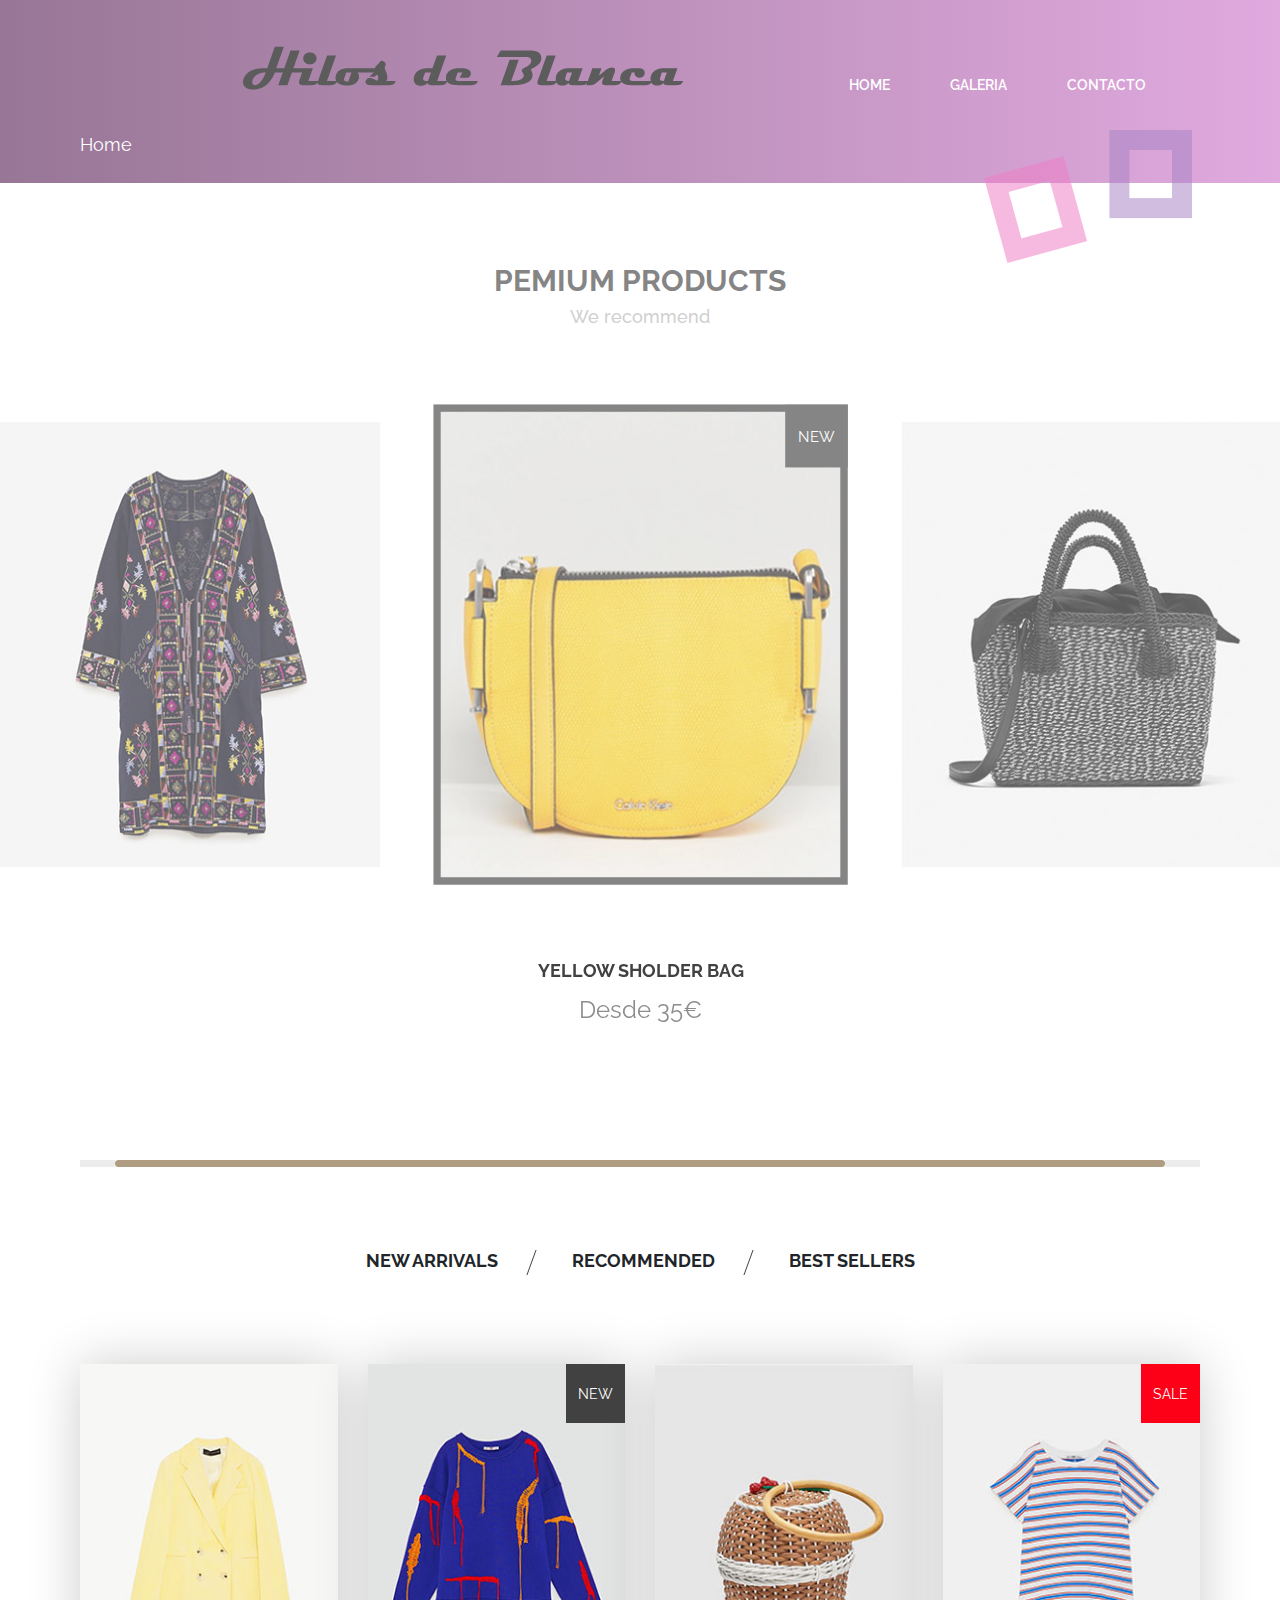
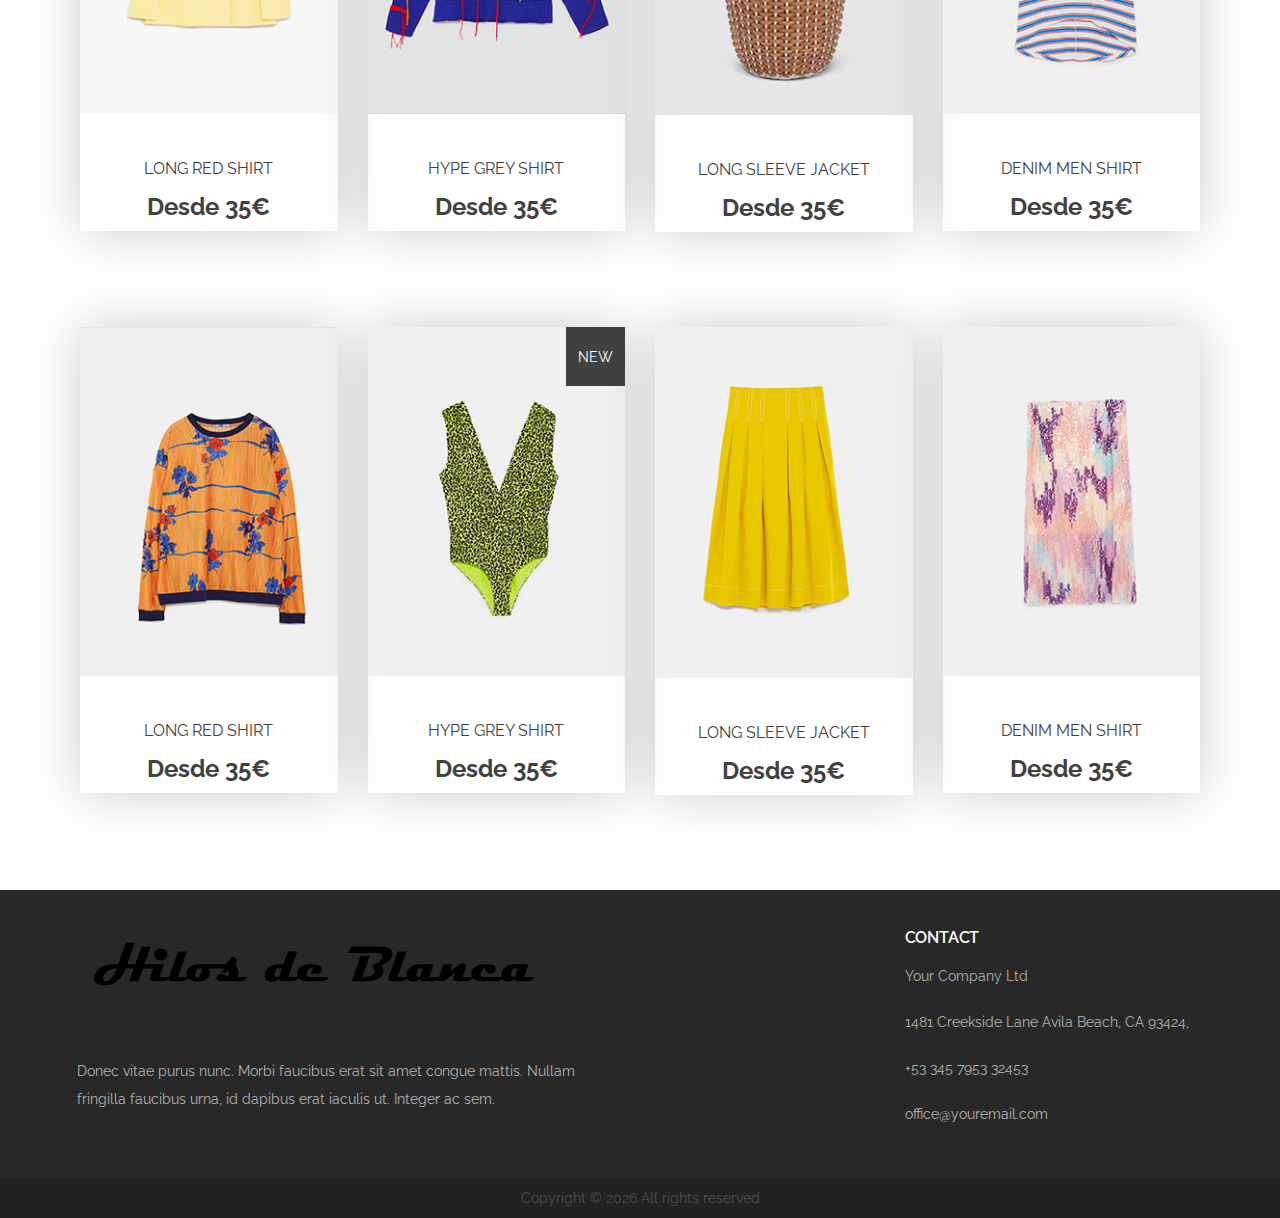
==== commit 0706b6cd: "Nuevas correcciones de estilo" ====
--- a/index.html
+++ b/index.html
@@ -1,402 +1,289 @@
 <!DOCTYPE html>
 <html lang="zxx">
-<head>
+  <head>
+    <meta http-equiv="content-type" content="text/html; charset=UTF-8">
     <title>Hilos de Blanca</title>
-    <meta charset="UTF-8">
     <meta name="description" content="Hilos de Blanca">
     <meta name="keywords" content="hilos, bebe, costura, Blanca, creative, html">
     <meta name="viewport" content="width=device-width, initial-scale=1.0">
     <!-- Favicon -->
-    <link href="img/favicon.ico" rel="shortcut icon"/>
+    <link href="img/favicon.ico" rel="shortcut icon">
+    <!-- Google Fonts -->
+    <link href="https://fonts.googleapis.com/css?family=Raleway:400,400i,500,500i,600,600i,700,700i"
 
-    <!-- Google Fonts -->
-    <link href="https://fonts.googleapis.com/css?family=Raleway:400,400i,500,500i,600,600i,700,700i" rel="stylesheet">
-
+      rel="stylesheet">
     <!-- Stylesheets -->
-    <link rel="stylesheet" href="css/bootstrap.min.css"/>
-    <link rel="stylesheet" href="css/font-awesome.min.css"/>
-    <link rel="stylesheet" href="css/owl.carousel.css"/>
-    <link rel="stylesheet" href="css/style.css"/>
-    <link rel="stylesheet" href="css/animate.css"/>
-
-
+    <link rel="stylesheet" href="css/bootstrap.min.css">
+    <link rel="stylesheet" href="css/font-awesome.min.css">
+    <link rel="stylesheet" href="css/owl.carousel.css">
+    <link rel="stylesheet" href="css/style.css">
+    <link rel="stylesheet" href="css/animate.css">
     <!--[if lt IE 9]>
-    <script src="https://oss.maxcdn.com/html5shiv/3.7.2/html5shiv.min.js"></script>
-    <script src="https://oss.maxcdn.com/respond/1.4.2/respond.min.js"></script>
+    <script src="https://oss.maxcdn.com/html5shiv/3.7.2/html5shiv.min.js"></script>    <script src="https://oss.maxcdn.com/respond/1.4.2/respond.min.js"></script>
     <![endif]-->
-
-</head>
-<body>
-<!-- Page Preloder -->
-<div id="preloder">
-    <div class="loader"></div>
-</div>
-
-<!-- Header section -->
-<header class="header-section header-normal">
-    <div class="container-fluid">
+  </head>
+  <body>
+    <!-- Page Preloder -->
+    
+    <div id="preloder">
+      <div class="loader"></div>
+    </div>
+    <!-- Header section -->
+    <header class="header-section header-normal">
+      <div class="container-fluid">
         <!-- logo -->
-        <div class="site-logo">
-            <img src="img/logo.png" alt="logo">
-        </div>
+        <div class="site-logo"> <img src="img/logo.png" alt="logo"> </div>
         <!-- responsive -->
-        <div class="nav-switch">
-            <i class="fa fa-bars"></i>
-        </div>
+        <div class="nav-switch"> <i class="fa fa-bars"></i> </div>
         <!--			<div class="header-right">
-                        <a href="cart.html" class="card-bag"><img src="img/icons/bag.png" alt=""><span>2</span></a>
-                        <a href="#" class="search"><img src="img/icons/search.png" alt=""></a>
+                        <a href="cart.html" class="card-bag"><img src="img/icons/bag.png" alt=""><span>2</span></a>                        <a href="#" class="search"><img src="img/icons/search.png" alt=""></a>
                     </div>-->
         <!-- site menu -->
         <ul class="main-menu">
-            <li><a href="index.html">Home</a></li>
-            <li><a href="galeria.html">Galeria</a></li>
-            <li><a href="contacto.html">Contacto</a></li>
+          <li><a href="index.html">Home</a></li>
+          <li><a href="galeria.html">Galeria</a></li>
+          <li><a href="contacto.html">Contacto</a></li>
         </ul>
+      </div>
+    </header>
+    <!-- Header section end -->
+    <!-- Page Info -->
+    <div class="page-info-section page-info">
+      <div class="container">
+        <div class="site-breadcrumb"> <a href="">Home</a> </div>
+        <img src="img/page-info-art.png" alt="" class="page-info-art"> </div>
     </div>
-</header>
-<!-- Header section end -->
-<!-- Page Info -->
-<div class="page-info-section page-info">
-    <div class="container">
-        <div class="site-breadcrumb">
-            <a href="">Home</a>
-        </div>
-        <img src="img/page-info-art.png" alt="" class="page-info-art">
-    </div>
-</div>
-<!-- Page Info end -->
-<!-- Intro section -->
-<section class="intro-section spad pb-0">
-    <div class="section-title">
+    <!-- Page Info end -->
+    <!-- Intro section -->
+    <section class="intro-section spad pb-0">
+      <div class="section-title">
         <h2>pemium products</h2>
         <p>We recommend</p>
-    </div>
-    <div class="intro-slider">
+      </div>
+      <div class="intro-slider">
         <ul class="slidee">
-            <li>
-                <div class="intro-item">
-                    <figure>
-                        <img src="img/intro/2.jpg" alt="#">
-                    </figure>
-                    <div class="product-info">
-                        <h5>Black Nighty</h5>
-                        <p>Desde 35€</p>
+          <li>
+            <div class="intro-item">
+              <figure> <img src="img/intro/2.jpg" alt="#"> </figure>
+              <div class="product-info">
+                <h5>Black Nighty</h5>
+                <p>Desde 35€</p>
+              </div>
+            </div>
+          </li>
+          <li>
+            <div class="intro-item">
+              <figure> <img src="img/intro/3.jpg" alt="#">
+                <div class="bache">NEW</div>
+              </figure>
+              <div class="product-info">
+                <h5>Yellow Sholder bag</h5>
+                <p>Desde 35€</p>
+              </div>
+            </div>
+          </li>
+          <li>
+            <div class="intro-item">
+              <figure> <img src="img/intro/5.jpg" alt="#"> </figure>
+              <div class="product-info">
+                <h5>Black Sholder bag</h5>
+                <p>Desde 35€</p>
+              </div>
+            </div>
+          </li>
+        </ul>
+      </div>
+      <div class="container">
+        <div class="scrollbar">
+          <div class="handle">
+            <div class="mousearea"></div>
+          </div>
+        </div>
+      </div>
+    </section>
+    <!-- Intro section end -->
+    <!-- Product section -->
+    <section class="page-area spad">
+      <div class="container">
+        <ul class="product-filter controls">
+          <li class="control" data-filter=".new">New arrivals</li>
+          <li class="control" data-filter="all">Recommended</li>
+          <li class="control" data-filter=".best">Best sellers</li>
+        </ul>
+        <div class="row" id="product-filter">
+          <div class="mix col-lg-3 col-md-6 best">
+            <div class="product-item">
+              <figure> <img src="img/products/1.jpg" alt="">
+                <!--<div class="pi-meta">
+                            <div class="pi-m-left">                                <img src="img/icons/eye.png" alt="">
+                                <p>quick view</p>                            </div>
+                            <div class="pi-m-right">                                <img src="img/icons/heart.png" alt="">
+                                <p>save</p>                            </div>
+                        </div>--> </figure>
+              <div class="product-info">
+                <h6>Long red Shirt</h6>
+                <p>Desde 35€</p>
+              </div>
+            </div>
+          </div>
+          <div class="mix col-lg-3 col-md-6 new">
+            <div class="product-item">
+              <figure> <img src="img/products/2.jpg" alt="">
+                <div class="bache">NEW</div>
+                <!--<div class="pi-meta">
+                            <div class="pi-m-left">                                <img src="img/icons/eye.png" alt="">
+                                <p>quick view</p>                            </div>
+                            <div class="pi-m-right">                                <img src="img/icons/heart.png" alt="">
+                                <p>save</p>                            </div>
+                        </div>--> </figure>
+              <div class="product-info">
+                <h6>Hype grey shirt</h6>
+                <p>Desde 35€</p>
+              </div>
+            </div>
+          </div>
+          <div class="mix col-lg-3 col-md-6 best">
+            <div class="product-item">
+              <figure> <img src="img/products/3.jpg" alt="">
+                <!--<div class="pi-meta">
+                            <div class="pi-m-left">                                <img src="img/icons/eye.png" alt="">
+                                <p>quick view</p>                            </div>
+                            <div class="pi-m-right">                                <img src="img/icons/heart.png" alt="">
+                                <p>save</p>                            </div>
+                        </div>--> </figure>
+              <div class="product-info">
+                <h6>long sleeve jacket</h6>
+                <p>Desde 35€</p>
+              </div>
+            </div>
+          </div>
+          <div class="mix col-lg-3 col-md-6 new best">
+            <div class="product-item">
+              <figure> <img src="img/products/4.jpg" alt="">
+                <div class="bache sale">SALE</div>
+                <!--<div class="pi-meta">
+                            <div class="pi-m-left">                                <img src="img/icons/eye.png" alt="">
+                                <p>quick view</p>                            </div>
+                            <div class="pi-m-right">                                <img src="img/icons/heart.png" alt="">
+                                <p>save</p>                            </div>
+                        </div>--> </figure>
+              <div class="product-info">
+                <h6>Denim men shirt</h6>
+                <p>Desde 35€</p>
+              </div>
+            </div>
+          </div>
+          <div class="mix col-lg-3 col-md-6 best">
+            <div class="product-item">
+              <figure> <img src="img/products/5.jpg" alt="">
+                <!--<div class="pi-meta">
+                            <div class="pi-m-left">                                <img src="img/icons/eye.png" alt="">
+                                <p>quick view</p>                            </div>
+                            <div class="pi-m-right">                                <img src="img/icons/heart.png" alt="">
+                                <p>save</p>                            </div>
+                        </div>--> </figure>
+              <div class="product-info">
+                <h6>Long red Shirt</h6>
+                <p>Desde 35€</p>
+              </div>
+            </div>
+          </div>
+          <div class="mix col-lg-3 col-md-6 new">
+            <div class="product-item">
+              <figure> <img src="img/products/6.jpg" alt="">
+                <div class="bache">NEW</div>
+                <!--<div class="pi-meta">
+                            <div class="pi-m-left">                                <img src="img/icons/eye.png" alt="">
+                                <p>quick view</p>                            </div>
+                            <div class="pi-m-right">                                <img src="img/icons/heart.png" alt="">
+                                <p>save</p>                            </div>
+                        </div>--> </figure>
+              <div class="product-info">
+                <h6>Hype grey shirt</h6>
+                <p>Desde 35€</p>
+              </div>
+            </div>
+          </div>
+          <div class="mix col-lg-3 col-md-6 best">
+            <div class="product-item">
+              <figure> <img src="img/products/7.jpg" alt="">
+                <!--<div class="pi-meta">
+                            <div class="pi-m-left">                                <img src="img/icons/eye.png" alt="">
+                                <p>quick view</p>                            </div>
+                            <div class="pi-m-right">                                <img src="img/icons/heart.png" alt="">
+                                <p>save</p>                            </div>
+                        </div>--> </figure>
+              <div class="product-info">
+                <h6>long sleeve jacket</h6>
+                <p>Desde 35€</p>
+              </div>
+            </div>
+          </div>
+          <div class="mix col-lg-3 col-md-6 best">
+            <div class="product-item">
+              <figure> <img src="img/products/8.jpg" alt="">
+                <!--<div class="pi-meta">
+                            <div class="pi-m-left">                                <img src="img/icons/eye.png" alt="">
+                                <p>quick view</p>                            </div>
+                            <div class="pi-m-right">                                <img src="img/icons/heart.png" alt="">
+                                <p>save</p>                            </div>
+                        </div>--> </figure>
+              <div class="product-info">
+                <h6>Denim men shirt</h6>
+                <p>Desde 35€</p>
+              </div>
+            </div>
+          </div>
+        </div>
+      </div>
+    </section>
+    <!-- Product section end -->
+    <!-- Footer top section -->
+    <section class="footer-top-section home-footer">
+        <div class="container">
+            <div class="row">
+                <div class="col-1">
+                    <div class="footer-widget about-widget">
+                        <img src="img/logo.png" class="footer-logo" alt="">
+                        <p>Donec vitae purus nunc. Morbi faucibus erat sit amet congue mattis. Nullam fringilla faucibus
+                            urna, id dapibus erat iaculis ut. Integer ac sem.</p>
                     </div>
                 </div>
-            </li>
-            <li>
-                <div class="intro-item">
-                    <figure>
-                        <img src="img/intro/3.jpg" alt="#">
-                        <div class="bache">NEW</div>
-                    </figure>
-                    <div class="product-info">
-                        <h5>Yellow Sholder bag</h5>
-                        <p>Desde 35€</p>
+                <div class="col-2">
+                    <div class="footer-widget">
+                        <h6 class="fw-title">Contact</h6>
+                        <div class="text-box">
+                            <p>Your Company Ltd </p>
+                            <p>1481 Creekside Lane Avila Beach, CA 93424, </p>
+                            <p>+53 345 7953 32453</p>
+                            <p>office@youremail.com</p>
+                        </div>
                     </div>
                 </div>
-            </li>
-            <li>
-                <div class="intro-item">
-                    <figure>
-                        <img src="img/intro/5.jpg" alt="#">
-                    </figure>
-                    <div class="product-info">
-                        <h5>Black Sholder bag</h5>
-                        <p>Desde 35€</p>
-                    </div>
-                </div>
-            </li>
-        </ul>
-    </div>
-    <div class="container">
-        <div class="scrollbar">
-            <div class="handle">
-                <div class="mousearea"></div>
             </div>
         </div>
-    </div>
-</section>
-<!-- Intro section end -->
-
-<!-- Product section -->
-<section class="product-section spad">
-    <div class="container">
-        <ul class="product-filter controls">
-            <li class="control" data-filter=".new">New arrivals</li>
-            <li class="control" data-filter="all">Recommended</li>
-            <li class="control" data-filter=".best">Best sellers</li>
-        </ul>
-        <div class="row" id="product-filter">
-            <div class="mix col-lg-3 col-md-6 best">
-                <div class="product-item">
-                    <figure>
-                        <img src="img/products/1.jpg" alt="">
-                        <!--<div class="pi-meta">
-                            <div class="pi-m-left">
-                                <img src="img/icons/eye.png" alt="">
-                                <p>quick view</p>
-                            </div>
-                            <div class="pi-m-right">
-                                <img src="img/icons/heart.png" alt="">
-                                <p>save</p>
-                            </div>
-                        </div>-->
-                    </figure>
-                    <div class="product-info">
-                        <h6>Long red Shirt</h6>
-                        <p>Desde 35€</p>
-                    </div>
-                </div>
-            </div>
-            <div class="mix col-lg-3 col-md-6 new">
-                <div class="product-item">
-                    <figure>
-                        <img src="img/products/2.jpg" alt="">
-                        <div class="bache">NEW</div>
-                        <!--<div class="pi-meta">
-                            <div class="pi-m-left">
-                                <img src="img/icons/eye.png" alt="">
-                                <p>quick view</p>
-                            </div>
-                            <div class="pi-m-right">
-                                <img src="img/icons/heart.png" alt="">
-                                <p>save</p>
-                            </div>
-                        </div>-->
-                    </figure>
-                    <div class="product-info">
-                        <h6>Hype grey shirt</h6>
-                        <p>Desde 35€</p>
-                    </div>
-                </div>
-            </div>
-            <div class="mix col-lg-3 col-md-6 best">
-                <div class="product-item">
-                    <figure>
-                        <img src="img/products/3.jpg" alt="">
-                        <!--<div class="pi-meta">
-                            <div class="pi-m-left">
-                                <img src="img/icons/eye.png" alt="">
-                                <p>quick view</p>
-                            </div>
-                            <div class="pi-m-right">
-                                <img src="img/icons/heart.png" alt="">
-                                <p>save</p>
-                            </div>
-                        </div>-->
-                    </figure>
-                    <div class="product-info">
-                        <h6>long sleeve jacket</h6>
-                        <p>Desde 35€</p>
-                    </div>
-                </div>
-            </div>
-            <div class="mix col-lg-3 col-md-6 new best">
-                <div class="product-item">
-                    <figure>
-                        <img src="img/products/4.jpg" alt="">
-                        <div class="bache sale">SALE</div>
-                        <!--<div class="pi-meta">
-                            <div class="pi-m-left">
-                                <img src="img/icons/eye.png" alt="">
-                                <p>quick view</p>
-                            </div>
-                            <div class="pi-m-right">
-                                <img src="img/icons/heart.png" alt="">
-                                <p>save</p>
-                            </div>
-                        </div>-->
-                    </figure>
-                    <div class="product-info">
-                        <h6>Denim men shirt</h6>
-                        <p>Desde 35€</p>
-                    </div>
-                </div>
-            </div>
-            <div class="mix col-lg-3 col-md-6 best">
-                <div class="product-item">
-                    <figure>
-                        <img src="img/products/5.jpg" alt="">
-                        <!--<div class="pi-meta">
-                            <div class="pi-m-left">
-                                <img src="img/icons/eye.png" alt="">
-                                <p>quick view</p>
-                            </div>
-                            <div class="pi-m-right">
-                                <img src="img/icons/heart.png" alt="">
-                                <p>save</p>
-                            </div>
-                        </div>-->
-                    </figure>
-                    <div class="product-info">
-                        <h6>Long red Shirt</h6>
-                        <p>Desde 35€</p>
-                    </div>
-                </div>
-            </div>
-            <div class="mix col-lg-3 col-md-6 new">
-                <div class="product-item">
-                    <figure>
-                        <img src="img/products/6.jpg" alt="">
-                        <div class="bache">NEW</div>
-                        <!--<div class="pi-meta">
-                            <div class="pi-m-left">
-                                <img src="img/icons/eye.png" alt="">
-                                <p>quick view</p>
-                            </div>
-                            <div class="pi-m-right">
-                                <img src="img/icons/heart.png" alt="">
-                                <p>save</p>
-                            </div>
-                        </div>-->
-                    </figure>
-                    <div class="product-info">
-                        <h6>Hype grey shirt</h6>
-                        <p>Desde 35€</p>
-                    </div>
-                </div>
-            </div>
-            <div class="mix col-lg-3 col-md-6 best">
-                <div class="product-item">
-                    <figure>
-                        <img src="img/products/7.jpg" alt="">
-                        <!--<div class="pi-meta">
-                            <div class="pi-m-left">
-                                <img src="img/icons/eye.png" alt="">
-                                <p>quick view</p>
-                            </div>
-                            <div class="pi-m-right">
-                                <img src="img/icons/heart.png" alt="">
-                                <p>save</p>
-                            </div>
-                        </div>-->
-                    </figure>
-                    <div class="product-info">
-                        <h6>long sleeve jacket</h6>
-                        <p>Desde 35€</p>
-                    </div>
-                </div>
-            </div>
-            <div class="mix col-lg-3 col-md-6 best">
-                <div class="product-item">
-                    <figure>
-                        <img src="img/products/8.jpg" alt="">
-                        <!--<div class="pi-meta">
-                            <div class="pi-m-left">
-                                <img src="img/icons/eye.png" alt="">
-                                <p>quick view</p>
-                            </div>
-                            <div class="pi-m-right">
-                                <img src="img/icons/heart.png" alt="">
-                                <p>save</p>
-                            </div>
-                        </div>-->
-                    </figure>
-                    <div class="product-info">
-                        <h6>Denim men shirt</h6>
-                        <p>Desde 35€</p>
-                    </div>
-                </div>
-            </div>
-        </div>
-    </div>
-</section>
-<!-- Product section end -->
-
-<!-- Footer top section -->
-<section class="footer-top-section home-footer">
-    <div class="container">
-        <div class="row">
-            <div class="col-lg-3 col-md-8 col-sm-12">
-                <div class="footer-widget about-widget">
-                    <img src="img/logo.png" class="footer-logo" alt="">
-                    <p>Donec vitae purus nunc. Morbi faucibus erat sit amet congue mattis. Nullam fringilla faucibus
-                        urna, id dapibus erat iaculis ut. Integer ac sem.</p>
-                    <div class="cards">
-                        <img src="img/cards/5.png" alt="">
-                        <img src="img/cards/4.png" alt="">
-                        <img src="img/cards/3.png" alt="">
-                        <img src="img/cards/2.png" alt="">
-                        <img src="img/cards/1.png" alt="">
-                    </div>
-                </div>
-            </div>
-            <div class="col-lg-2 col-md-4 col-sm-6">
-                <div class="footer-widget">
-                    <h6 class="fw-title">usefull Links</h6>
-                    <ul>
-                        <li><a href="#">Partners</a></li>
-                        <li><a href="#">Bloggers</a></li>
-                        <li><a href="#">Support</a></li>
-                        <li><a href="#">Terms of Use</a></li>
-                        <li><a href="#">Press</a></li>
-                    </ul>
-                </div>
-            </div>
-            <div class="col-lg-2 col-md-4 col-sm-6">
-                <div class="footer-widget">
-                    <h6 class="fw-title">Sitemap</h6>
-                    <ul>
-                        <li><a href="#">Partners</a></li>
-                        <li><a href="#">Bloggers</a></li>
-                        <li><a href="#">Support</a></li>
-                        <li><a href="#">Terms of Use</a></li>
-                        <li><a href="#">Press</a></li>
-                    </ul>
-                </div>
-            </div>
-            <div class="col-lg-2 col-md-4 col-sm-6">
-                <div class="footer-widget">
-                    <h6 class="fw-title">Shipping & returns</h6>
-                    <ul>
-                        <li><a href="#">About Us</a></li>
-                        <li><a href="#">Track Orders</a></li>
-                        <li><a href="#">Returns</a></li>
-                        <li><a href="#">Jobs</a></li>
-                        <li><a href="#">Shipping</a></li>
-                        <li><a href="#">Blog</a></li>
-                    </ul>
-                </div>
-            </div>
-            <div class="col-lg-2 col-md-4 col-sm-6">
-                <div class="footer-widget">
-                    <h6 class="fw-title">Contact</h6>
-                    <div class="text-box">
-                        <p>Your Company Ltd </p>
-                        <p>1481 Creekside Lane Avila Beach, CA 93424, </p>
-                        <p>+53 345 7953 32453</p>
-                        <p>office@youremail.com</p>
-                    </div>
-                </div>
-            </div>
-        </div>
-    </div>
-</section>
-<!-- Footer top section end -->
-
-<!-- Footer section -->
-<footer class="footer-section">
-    <div class="container">
+    </section>
+    <!-- Footer top section end -->
+    <!-- Footer section -->
+    <footer class="footer-section">
+      <div class="container">
         <p class="copyright">
-            <!-- Link back to Colorlib can't be removed. Template is licensed under CC BY 3.0. -->
-            Copyright &copy;<script>document.write(new Date().getFullYear());</script>
-            All rights reserved
-            <!-- Link back to Colorlib can't be removed. Template is licensed under CC BY 3.0. -->
+          <!-- Link back to Colorlib can't be removed. Template is licensed under CC BY 3.0. -->
+          Copyright ©
+          <script>document.write(new Date().getFullYear());</script> All rights
+          reserved
+          <!-- Link back to Colorlib can't be removed. Template is licensed under CC BY 3.0. -->
         </p>
-    </div>
-</footer>
-<!-- Footer section end -->
-
-
-<!--====== Javascripts & Jquery ======-->
-<script src="js/jquery-3.2.1.min.js"></script>
-<script src="js/bootstrap.min.js"></script>
-<script src="js/owl.carousel.min.js"></script>
-<script src="js/mixitup.min.js"></script>
-<script src="js/sly.min.js"></script>
-<script src="js/jquery.nicescroll.min.js"></script>
-<script src="js/main.js"></script>
-</body>
-</html>+      </div>
+    </footer>
+    <!-- Footer section end -->
+    <!--====== Javascripts & Jquery ======-->
+    <script src="js/jquery-3.2.1.min.js"></script>
+    <script src="js/bootstrap.min.js"></script>
+    <script src="js/owl.carousel.min.js"></script>
+    <script src="js/mixitup.min.js"></script>
+    <script src="js/sly.min.js"></script>
+    <script src="js/jquery.nicescroll.min.js"></script>
+    <script src="js/main.js"></script>
+  </body>
+</html>
--- a/css/style.css
+++ b/css/style.css
@@ -110,7 +110,6 @@
 
 .spad {
 	padding-top: 80px;
-	padding-bottom: 80px;
 }
 
 .text-white h1,
@@ -264,21 +263,20 @@
 }
 
 .site-logo {
-	display: inline-block;
-	padding-top: 0;
-	float: left;
-}
-
+    padding-top: 0;
+    float: left;
+    margin-left: 15%;
+}
 .nav-switch {
 	display: none;
 }
 
 .main-menu {
 	list-style: none;
-	margin: 0 auto;
+	margin: 3% auto;
 	display: block;
 	float: right;
-	margin-right: 450px;
+	margin-right: 15%;
 }
 
 .main-menu li {
@@ -665,6 +663,8 @@
 
 .product-item {
 	margin-bottom: 95px;
+	-webkit-box-shadow: 0px 0px 50px 0px rgba(0,0,0,0.2);
+    box-shadow: 0px 0px 50px 0px rgba(0,0,0,0.2);
 }
 
 .product-item figure {
@@ -835,14 +835,48 @@
 	color: #949494;
 }
 
+.row {
+    display: flex;
+    flex-wrap: wrap;
+    margin-right: -15px;
+    margin-left: -15px;
+}
+
+.col, .col-1, .col-10, .col-11, .col-12, .col-2, .col-3, .col-4, .col-5, .col-6, .col-7, .col-8, .col-9, .col-auto, .col-lg, .col-lg-1, .col-lg-10, .col-lg-11, .col-lg-12, .col-lg-2, .col-lg-3, .col-lg-4, .col-lg-5, .col-lg-6, .col-lg-7, .col-lg-8, .col-lg-9, .col-lg-auto, .col-md, .col-md-1, .col-md-10, .col-md-11, .col-md-12, .col-md-2, .col-md-3, .col-md-4, .col-md-5, .col-md-6, .col-md-7, .col-md-8, .col-md-9, .col-md-auto, .col-sm, .col-sm-1, .col-sm-10, .col-sm-11, .col-sm-12, .col-sm-2, .col-sm-3, .col-sm-4, .col-sm-5, .col-sm-6, .col-sm-7, .col-sm-8, .col-sm-9, .col-sm-auto, .col-xl, .col-xl-1, .col-xl-10, .col-xl-11, .col-xl-12, .col-xl-2, .col-xl-3, .col-xl-4, .col-xl-5, .col-xl-6, .col-xl-7, .col-xl-8, .col-xl-9, .col-xl-auto {
+    position: relative;
+    width: 100%;
+    min-height: 1px;
+    padding-right: 15px;
+    padding-left: 15px;
+}
+
 /*------------------
   Footer Top section
 ---------------------*/
 
 .footer-top-section {
-	padding-top: 190px;
-	padding-bottom: 50px;
-	background: #282828;
+    padding-top: 3%;
+    background: #282828;
+}
+
+.footer-top-section .container {
+    width: 100%;
+    padding-right: 15px;
+    padding-left: 15px;
+    margin-right: auto;
+    margin-left: auto;
+}
+
+.footer-top-section .container .col-1 {
+    flex: 0 0 50%;
+    max-width: 50%;
+    padding-left: 1%;
+}
+
+.footer-top-section .container .col-2 {
+    flex: 0 0 50%;
+    max-width: 50%;
+    padding-left: 23%;
 }
 
 .footer-top-section.home-footer {
@@ -857,7 +891,7 @@
 	text-transform: uppercase;
 	font-weight: 600;
 	color: #fff;
-	margin-bottom: 57px;
+	margin-bottom: 5%;
 	letter-spacing: -0.2px;
 }
 
@@ -911,6 +945,7 @@
 }
 
 .footer-section .copyright {
+    text-align: center;
 	color: #505050;
 	margin-bottom: 0;
 	line-height: normal;
@@ -931,7 +966,7 @@
 }
 
 .page-info-section.page-info {
-	padding: 87px 0;
+	padding: 2% 0;
 }
 
 .page-info-section h2 {
@@ -942,12 +977,18 @@
 
 .page-info-section .container {
 	position: relative;
+    width: 100%;
+    padding-right: 15px;
+    padding-left: 15px;
+    margin-right: auto;
+    margin-left: auto;
+    padding-top: 15px;
 }
 
 .page-info-section .page-info-art {
 	position: absolute;
-	bottom: -110px;
-	right: 50px;
+	bottom: -250%;
+	right: 2%;
 }
 
 .site-breadcrumb {
@@ -960,7 +1001,7 @@
 }
 
 .site-breadcrumb span {
-    font-weight: 1400;
+    font-weight: bold;
 	color: #ffffff;
 }
 
@@ -980,7 +1021,7 @@
 ---------------------*/
 
 .categorie-page {
-	padding-top: 160px;
+	padding-top: 10px;
 }
 
 .cata-top-pic {
@@ -1757,10 +1798,11 @@
 }
 
 .contact-card {
-	width: 336px;
-	padding: 85px 54px 5px;
-	background: #b09d81;
-	margin-left: auto;
+    width: 336px;
+    padding: 85px 54px 5px;
+    background: #b09d81;
+    display: block;
+    margin: auto;
 }
 
 .contact-info {
@@ -1784,7 +1826,7 @@
 
 @media (min-width: 1200px) {
 	.container {
-		max-width: 1176px;
+		max-width: 1150px;
 	}
 }
 
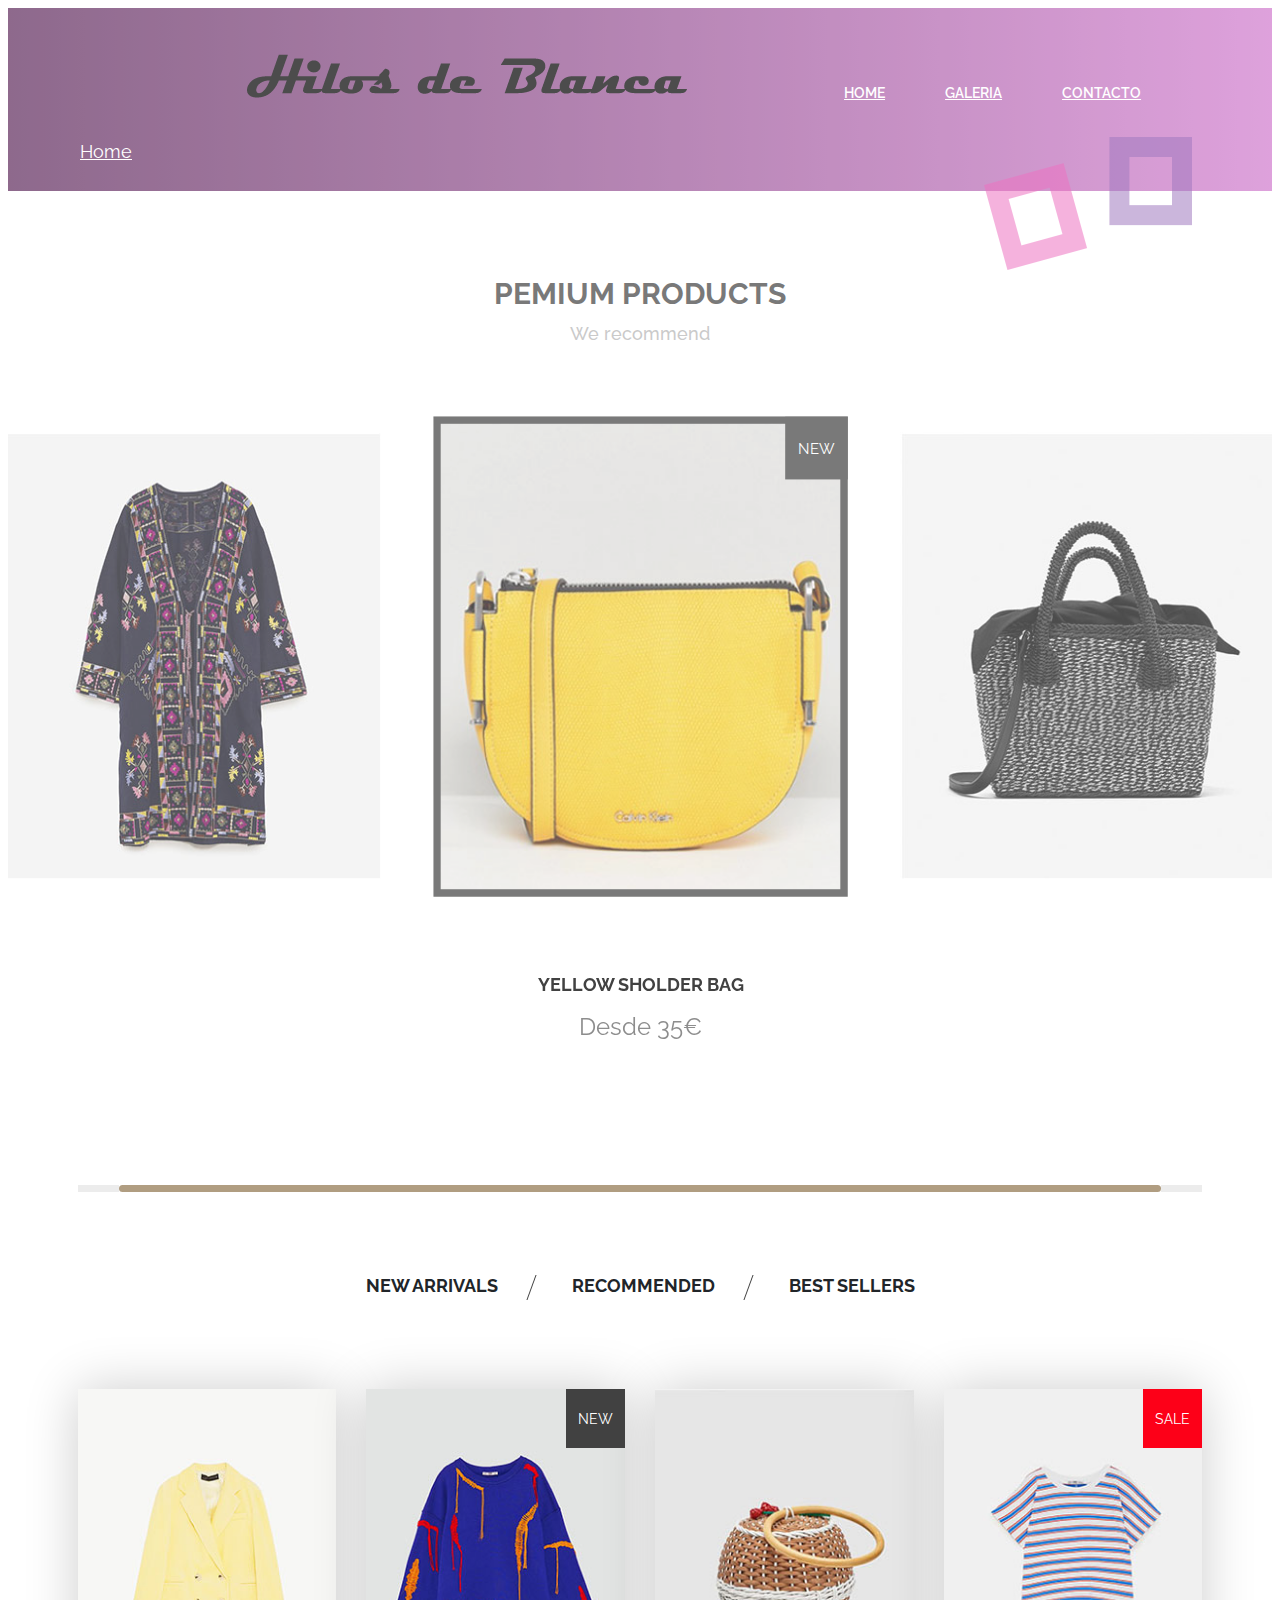
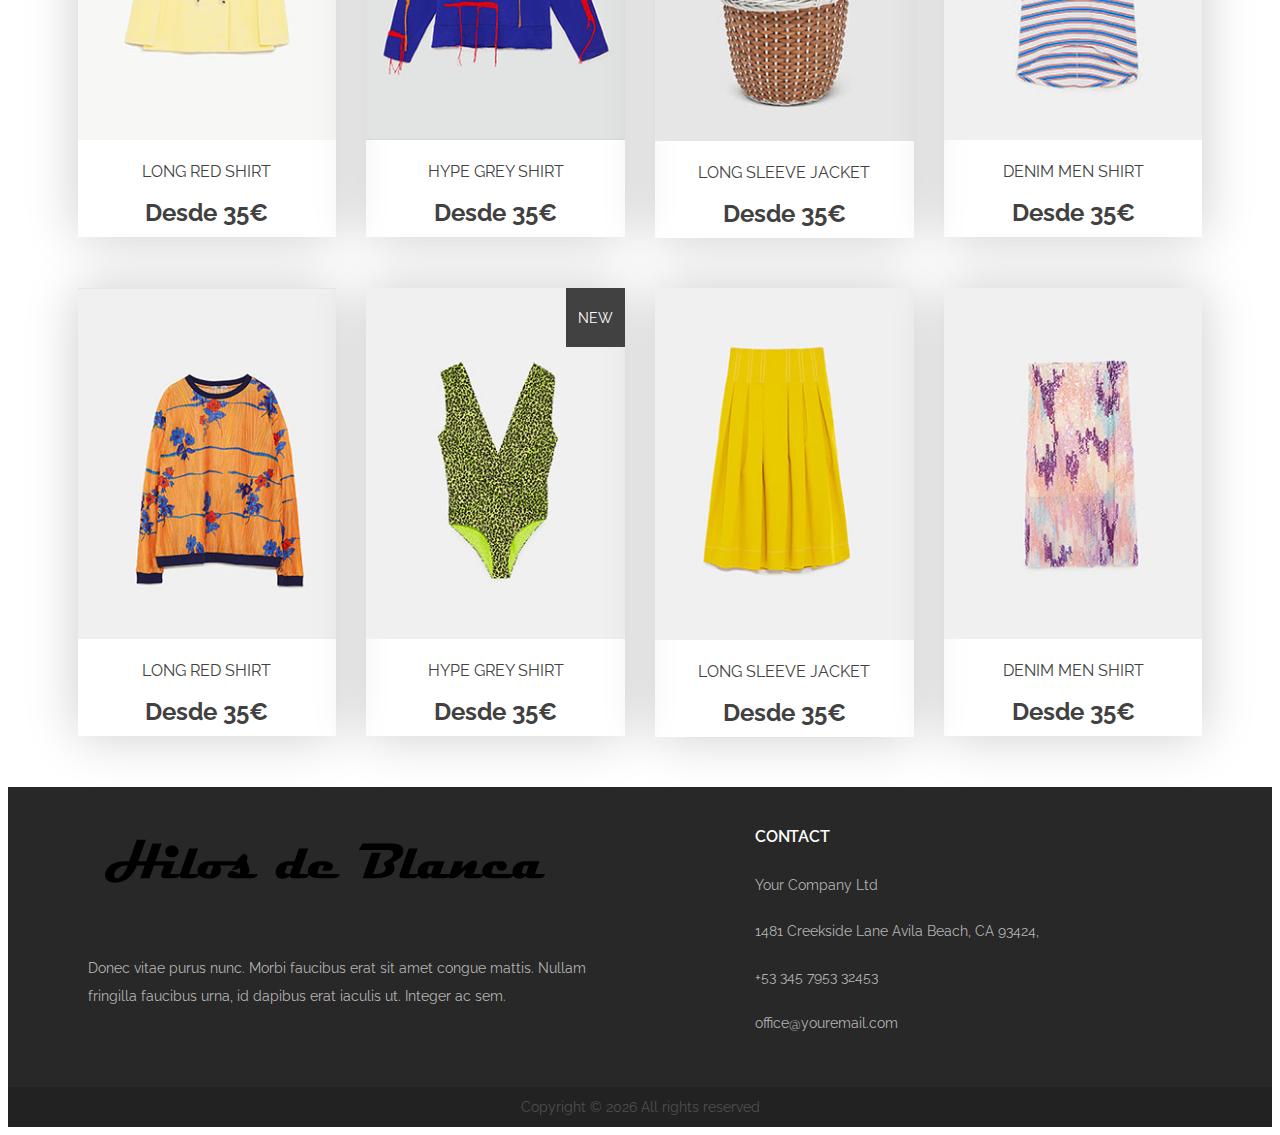
==== commit e49c6c65: "Añadidos estilos de .css heredado. Eliminada la importación en gallery.html" ====
--- a/index.html
+++ b/index.html
@@ -13,7 +13,7 @@
 
       rel="stylesheet">
     <!-- Stylesheets -->
-    <link rel="stylesheet" href="css/bootstrap.min.css">
+    <!--<link rel="stylesheet" href="css/bootstrap.min.css">-->
     <link rel="stylesheet" href="css/font-awesome.min.css">
     <link rel="stylesheet" href="css/owl.carousel.css">
     <link rel="stylesheet" href="css/style.css">
@@ -115,11 +115,12 @@
             <div class="product-item">
               <figure> <img src="img/products/1.jpg" alt="">
                 <!--<div class="pi-meta">
-                            <div class="pi-m-left">                                <img src="img/icons/eye.png" alt="">
-                                <p>quick view</p>                            </div>
-                            <div class="pi-m-right">                                <img src="img/icons/heart.png" alt="">
-                                <p>save</p>                            </div>
-                        </div>--> </figure>
+                <div class="pi-m-left"><img src="img/icons/eye.png" alt="">
+                <p>quick view</p></div>
+                <div class="pi-m-right"><img src="img/icons/heart.png" alt="">
+                <p>save</p></div>
+                </div>-->
+              </figure>
               <div class="product-info">
                 <h6>Long red Shirt</h6>
                 <p>Desde 35€</p>
@@ -130,12 +131,7 @@
             <div class="product-item">
               <figure> <img src="img/products/2.jpg" alt="">
                 <div class="bache">NEW</div>
-                <!--<div class="pi-meta">
-                            <div class="pi-m-left">                                <img src="img/icons/eye.png" alt="">
-                                <p>quick view</p>                            </div>
-                            <div class="pi-m-right">                                <img src="img/icons/heart.png" alt="">
-                                <p>save</p>                            </div>
-                        </div>--> </figure>
+              </figure>
               <div class="product-info">
                 <h6>Hype grey shirt</h6>
                 <p>Desde 35€</p>
@@ -144,13 +140,9 @@
           </div>
           <div class="mix col-lg-3 col-md-6 best">
             <div class="product-item">
-              <figure> <img src="img/products/3.jpg" alt="">
-                <!--<div class="pi-meta">
-                            <div class="pi-m-left">                                <img src="img/icons/eye.png" alt="">
-                                <p>quick view</p>                            </div>
-                            <div class="pi-m-right">                                <img src="img/icons/heart.png" alt="">
-                                <p>save</p>                            </div>
-                        </div>--> </figure>
+              <figure>
+                  <img src="img/products/3.jpg" alt="">
+              </figure>
               <div class="product-info">
                 <h6>long sleeve jacket</h6>
                 <p>Desde 35€</p>
@@ -161,12 +153,7 @@
             <div class="product-item">
               <figure> <img src="img/products/4.jpg" alt="">
                 <div class="bache sale">SALE</div>
-                <!--<div class="pi-meta">
-                            <div class="pi-m-left">                                <img src="img/icons/eye.png" alt="">
-                                <p>quick view</p>                            </div>
-                            <div class="pi-m-right">                                <img src="img/icons/heart.png" alt="">
-                                <p>save</p>                            </div>
-                        </div>--> </figure>
+              </figure>
               <div class="product-info">
                 <h6>Denim men shirt</h6>
                 <p>Desde 35€</p>
@@ -176,12 +163,7 @@
           <div class="mix col-lg-3 col-md-6 best">
             <div class="product-item">
               <figure> <img src="img/products/5.jpg" alt="">
-                <!--<div class="pi-meta">
-                            <div class="pi-m-left">                                <img src="img/icons/eye.png" alt="">
-                                <p>quick view</p>                            </div>
-                            <div class="pi-m-right">                                <img src="img/icons/heart.png" alt="">
-                                <p>save</p>                            </div>
-                        </div>--> </figure>
+              </figure>
               <div class="product-info">
                 <h6>Long red Shirt</h6>
                 <p>Desde 35€</p>
@@ -192,12 +174,7 @@
             <div class="product-item">
               <figure> <img src="img/products/6.jpg" alt="">
                 <div class="bache">NEW</div>
-                <!--<div class="pi-meta">
-                            <div class="pi-m-left">                                <img src="img/icons/eye.png" alt="">
-                                <p>quick view</p>                            </div>
-                            <div class="pi-m-right">                                <img src="img/icons/heart.png" alt="">
-                                <p>save</p>                            </div>
-                        </div>--> </figure>
+              </figure>
               <div class="product-info">
                 <h6>Hype grey shirt</h6>
                 <p>Desde 35€</p>
@@ -207,12 +184,7 @@
           <div class="mix col-lg-3 col-md-6 best">
             <div class="product-item">
               <figure> <img src="img/products/7.jpg" alt="">
-                <!--<div class="pi-meta">
-                            <div class="pi-m-left">                                <img src="img/icons/eye.png" alt="">
-                                <p>quick view</p>                            </div>
-                            <div class="pi-m-right">                                <img src="img/icons/heart.png" alt="">
-                                <p>save</p>                            </div>
-                        </div>--> </figure>
+              </figure>
               <div class="product-info">
                 <h6>long sleeve jacket</h6>
                 <p>Desde 35€</p>
@@ -222,12 +194,7 @@
           <div class="mix col-lg-3 col-md-6 best">
             <div class="product-item">
               <figure> <img src="img/products/8.jpg" alt="">
-                <!--<div class="pi-meta">
-                            <div class="pi-m-left">                                <img src="img/icons/eye.png" alt="">
-                                <p>quick view</p>                            </div>
-                            <div class="pi-m-right">                                <img src="img/icons/heart.png" alt="">
-                                <p>save</p>                            </div>
-                        </div>--> </figure>
+              </figure>
               <div class="product-info">
                 <h6>Denim men shirt</h6>
                 <p>Desde 35€</p>
--- a/css/style.css
+++ b/css/style.css
@@ -10,12 +10,48 @@
 /* Template default CSS
 /*----------------------------------------*/
 
-html,
+:root {
+    --blue: #007bff;
+    --indigo: #6610f2;
+    --purple: #6f42c1;
+    --pink: #e83e8c;
+    --red: #dc3545;
+    --orange: #fd7e14;
+    --yellow: #ffc107;
+    --green: #28a745;
+    --teal: #20c997;
+    --cyan: #17a2b8;
+    --white: #fff;
+    --gray: #6c757d;
+    --gray-dark: #343a40;
+    --primary: #007bff;
+    --secondary: #6c757d;
+    --success: #28a745;
+    --info: #17a2b8;
+    --warning: #ffc107;
+    --danger: #dc3545;
+    --light: #f8f9fa;
+    --dark: #343a40;
+    --breakpoint-xs: 0;
+    --breakpoint-sm: 576px;
+    --breakpoint-md: 768px;
+    --breakpoint-lg: 992px;
+    --breakpoint-xl: 1200px;
+    --font-family-sans-serif: -apple-system,BlinkMacSystemFont,"Segoe UI",Roboto,"Helvetica Neue",Arial,sans-serif,"Apple Color Emoji","Segoe UI Emoji","Segoe UI Symbol","Noto Color Emoji";
+    --font-family-monospace: SFMono-Regular,Menlo,Monaco,Consolas,"Liberation Mono","Courier New",monospace;
+}
+
+html {
+-webkit-tap-highlight-color: transparent;}
 body {
-	height: 100%;
-	font-family: 'Raleway', sans-serif;
-	-webkit-font-smoothing: antialiased;
-	font-smoothing: antialiased;
+    font-size: 1rem;
+    font-weight: 400;
+    line-height: 1.5;
+    color: #212529;
+    background-color: #fff;
+    height: 100%;
+    font-family: 'Raleway', sans-serif,Arial;
+    -webkit-font-smoothing: antialiased;
 }
 
 h1,
@@ -54,6 +90,7 @@
 }
 
 p {
+    margin-top: 0;
 	font-size: 14px;
 	color: #b4b4b4;
 	line-height: 2;
@@ -82,13 +119,51 @@
 	margin: 0;
 }
 
+*, ::after, ::before {
+    box-sizing: border-box;
+}
+
+figure {
+    margin: 0 0 1rem;
+}
+
+article, aside, figcaption, figure, footer, header, hgroup, main, nav, section {
+    display: block;
+}
+
+img {
+    vertical-align: middle;
+    border-style: none;
+}
+
+.container-fluid {
+    width: 100%;
+    padding-right: 1%;
+    padding-left: 1%;
+    margin-right: auto;
+    margin-left: auto;
+}
+
+.pb-0, .py-0 {
+    padding-bottom: 0!important;
+}
+
+.container {
+    width: 100%;
+    padding-right: 1%;
+    padding-left: 1%;
+    margin-right: auto;
+    margin-left: auto;
+}
+
 /*---------------------
   Helper CSS
 -----------------------*/
 
+
 .section-title {
 	text-align: center;
-	margin-bottom: 55px;
+	margin-bottom: 50px;
 }
 
 .section-title h2 {
@@ -662,13 +737,12 @@
 }
 
 .product-item {
-	margin-bottom: 95px;
-	-webkit-box-shadow: 0px 0px 50px 0px rgba(0,0,0,0.2);
+	margin-bottom: 50px;
     box-shadow: 0px 0px 50px 0px rgba(0,0,0,0.2);
 }
 
 .product-item figure {
-	margin-bottom: 45px;
+	margin-bottom: 20px;
 	position: relative;
 	overflow: hidden;
 	-webkit-transition: all 0.4s ease 0s;
@@ -870,13 +944,13 @@
 .footer-top-section .container .col-1 {
     flex: 0 0 50%;
     max-width: 50%;
-    padding-left: 1%;
+    padding-left: 2%;
 }
 
 .footer-top-section .container .col-2 {
     flex: 0 0 50%;
     max-width: 50%;
-    padding-left: 23%;
+    padding-left: 10%;
 }
 
 .footer-top-section.home-footer {
@@ -993,6 +1067,8 @@
 
 .site-breadcrumb {
 	color: #909090;
+    text-decoration: none;
+    background-color: transparent;
 }
 
 .site-breadcrumb a {
@@ -1736,7 +1812,11 @@
 
 .contact-title {
 	line-height: normal;
-	margin-bottom: 50px;
+	text-align: center;
+	margin-bottom: 1px;
+    font-size: 30px;
+    text-transform: uppercase;
+    font-weight: 700;
 }
 
 .contact-form input[type=text],
@@ -1778,8 +1858,7 @@
 
 .contact-info-warp {
 	position: relative;
-	/*z-index: 99;*/
-	padding-top: 100px;
+	padding-top: 40px;
 }
 
 .contact-warp {
@@ -1799,14 +1878,14 @@
 
 .contact-card {
     width: 336px;
-    padding: 85px 54px 5px;
+    padding: 60px 55px 5px;
     background: #b09d81;
     display: block;
     margin: auto;
 }
 
 .contact-info {
-	margin-bottom: 80px;
+	margin-bottom: 40px;
 }
 
 .contact-info h4 {
@@ -2041,8 +2120,8 @@
 		width: 100%;
 	}
 	.contact-info-warp {
-		padding-top: 0;
-		margin-bottom: 100px;
+		padding-top: 40px;
+		margin-bottom: 0px;
 	}
 	.categorie-filter-warp .cf-right {
 		float: none;
@@ -2146,4 +2225,13 @@
 	.payment-method {
 		padding: 30px 30px 10px;
 	}
+}
+
+@media (min-width: 992px) {
+.col-lg-3 {
+    /*Con esto de flex y max-width es con lo que se puede cambiar el numero de items por fila, llevando a la par los porcentajes de ambas propiedades
+    Indica el % que ha de ocupar en el div que lo contiene. Si es un 25%, caben 4, 33% caben 3, etc.*/
+    flex: 0 0 25%;
+    max-width: 25%;
+}
 }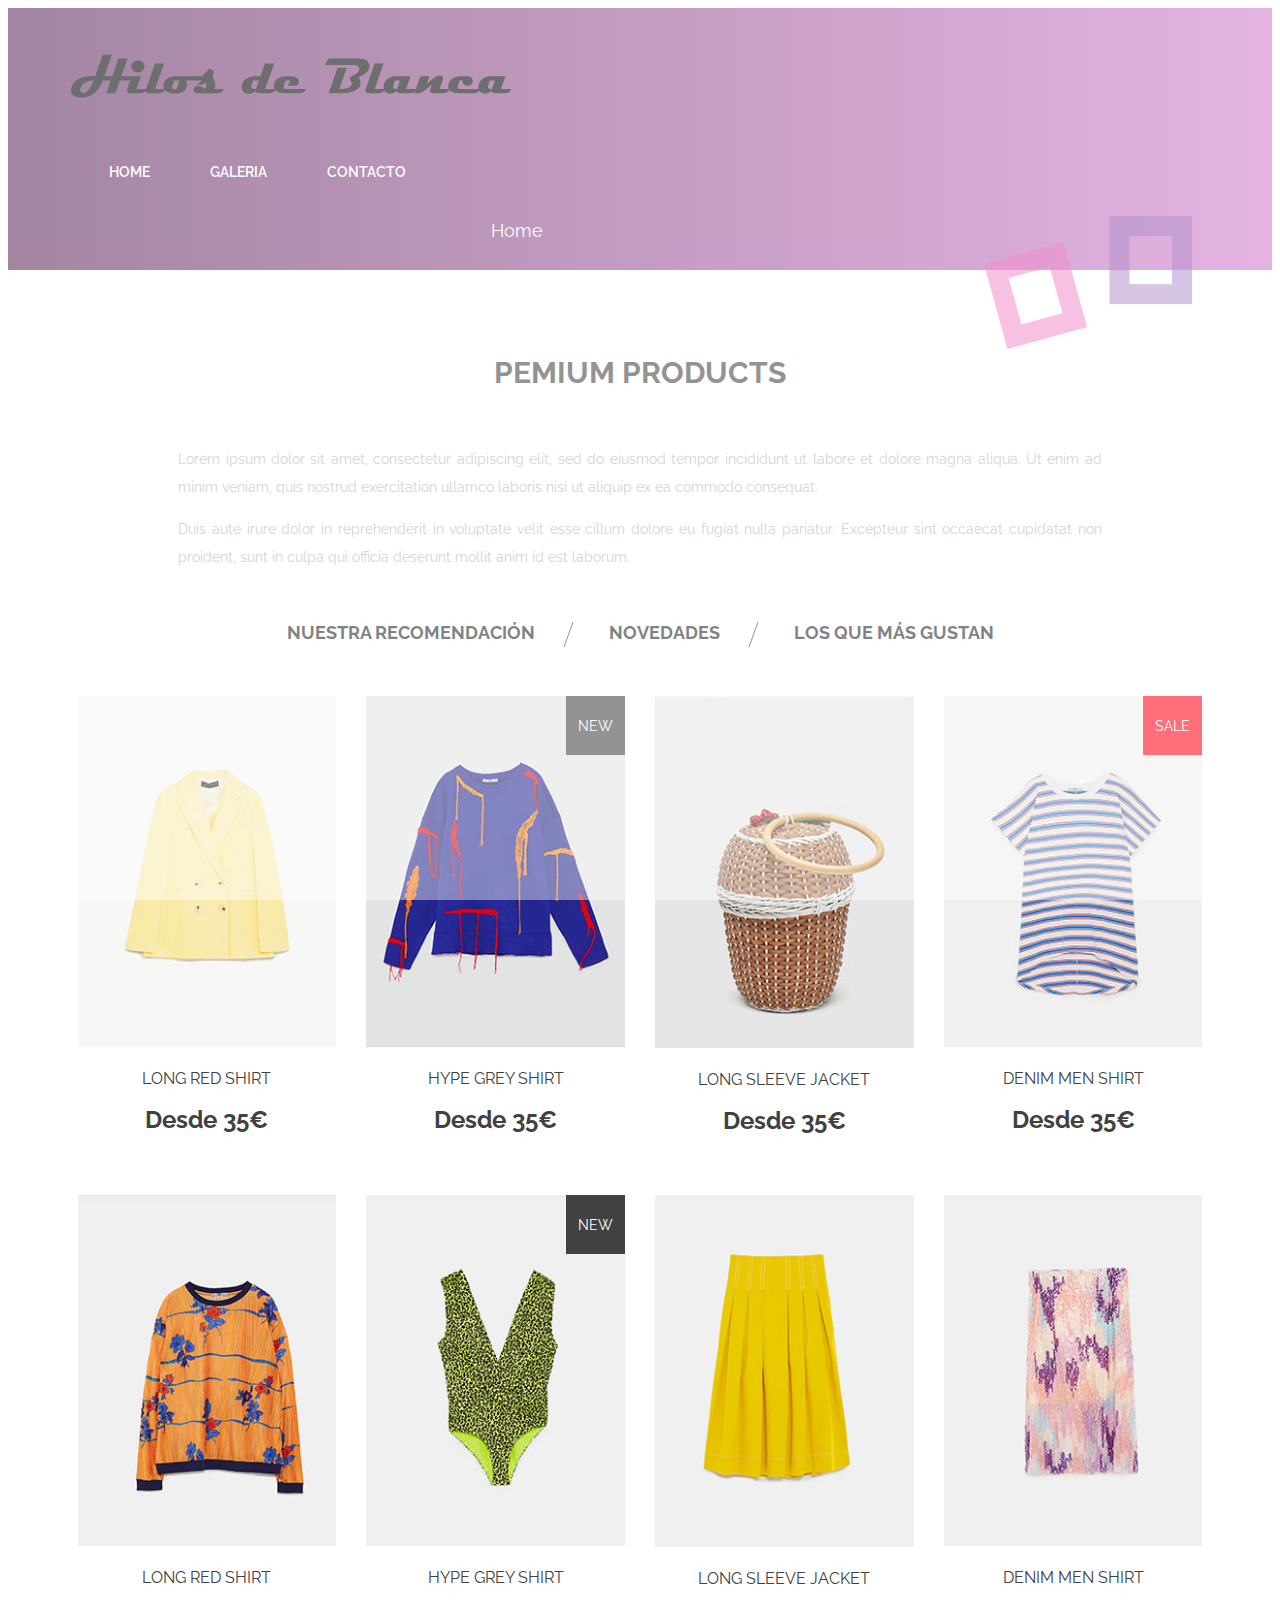
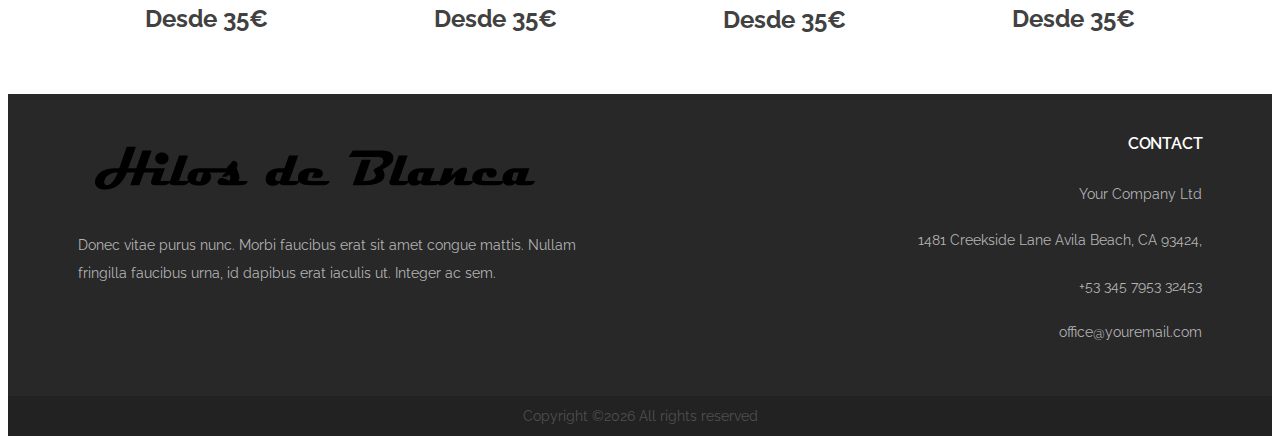
==== commit 74429255: "Prueba de menu en dispositivos moviles" ====
--- a/index.html
+++ b/index.html
@@ -1,6 +1,6 @@
 <!DOCTYPE html>
 <html lang="zxx">
-  <head>
+<head>
     <meta http-equiv="content-type" content="text/html; charset=UTF-8">
     <title>Hilos de Blanca</title>
     <meta name="description" content="Hilos de Blanca">
@@ -9,248 +9,211 @@
     <!-- Favicon -->
     <link href="img/favicon.ico" rel="shortcut icon">
     <!-- Google Fonts -->
-    <link href="https://fonts.googleapis.com/css?family=Raleway:400,400i,500,500i,600,600i,700,700i"
-
-      rel="stylesheet">
+    <link href="https://fonts.googleapis.com/css?family=Raleway:400,400i,500,500i,600,600i,700,700i" rel="stylesheet">
     <!-- Stylesheets -->
-    <!--<link rel="stylesheet" href="css/bootstrap.min.css">-->
-    <link rel="stylesheet" href="css/font-awesome.min.css">
     <link rel="stylesheet" href="css/owl.carousel.css">
+    <link rel="stylesheet" href="css/font-awesome.min.css"/>
     <link rel="stylesheet" href="css/style.css">
     <link rel="stylesheet" href="css/animate.css">
     <!--[if lt IE 9]>
-    <script src="https://oss.maxcdn.com/html5shiv/3.7.2/html5shiv.min.js"></script>    <script src="https://oss.maxcdn.com/respond/1.4.2/respond.min.js"></script>
+    <script src="https://oss.maxcdn.com/html5shiv/3.7.2/html5shiv.min.js"></script>
+    <script src="https://oss.maxcdn.com/respond/1.4.2/respond.min.js"></script>
     <![endif]-->
-  </head>
-  <body>
-    <!-- Page Preloder -->
-    
-    <div id="preloder">
-      <div class="loader"></div>
-    </div>
-    <!-- Header section -->
-    <header class="header-section header-normal">
-      <div class="container-fluid">
+</head>
+<body>
+<!-- Page Preloder -->
+
+<div id="preloder">
+    <div class="loader"></div>
+</div>
+<!-- Header section -->
+<header class="header-section header-normal">
+    <div class="container-fluid">
         <!-- logo -->
-        <div class="site-logo"> <img src="img/logo.png" alt="logo"> </div>
+        <div class="site-logo">
+            <img src="img/logo.png" alt="logo">
+        </div>
         <!-- responsive -->
-        <div class="nav-switch"> <i class="fa fa-bars"></i> </div>
-        <!--			<div class="header-right">
-                        <a href="cart.html" class="card-bag"><img src="img/icons/bag.png" alt=""><span>2</span></a>                        <a href="#" class="search"><img src="img/icons/search.png" alt=""></a>
-                    </div>-->
+        <div class="nav-switch"><i class="fa fa-bars"></i></div>
         <!-- site menu -->
         <ul class="main-menu">
-          <li><a href="index.html">Home</a></li>
-          <li><a href="galeria.html">Galeria</a></li>
-          <li><a href="contacto.html">Contacto</a></li>
+            <li><a href="index.html">Home</a></li>
+            <li><a href="galeria.html">Galeria</a></li>
+            <li><a href="contacto.html">Contacto</a></li>
         </ul>
-      </div>
-    </header>
-    <!-- Header section end -->
-    <!-- Page Info -->
-    <div class="page-info-section page-info">
-      <div class="container">
-        <div class="site-breadcrumb"> <a href="">Home</a> </div>
-        <img src="img/page-info-art.png" alt="" class="page-info-art"> </div>
-    </div>
-    <!-- Page Info end -->
-    <!-- Intro section -->
-    <section class="intro-section spad pb-0">
-      <div class="section-title">
+    </div>
+</header>
+<!-- Header section end -->
+<!-- Page Info -->
+<div class="page-info-section page-info">
+    <div class="container">
+        <div class="site-breadcrumb"><a href="">Home</a></div>
+        <img src="img/page-info-art.png" alt="" class="page-info-art"></div>
+</div>
+<!-- Page Info end -->
+<!-- Product section -->
+<section class="page-area spad">
+    <div class="section-title">
         <h2>pemium products</h2>
-        <p>We recommend</p>
-      </div>
-      <div class="intro-slider">
-        <ul class="slidee">
-          <li>
-            <div class="intro-item">
-              <figure> <img src="img/intro/2.jpg" alt="#"> </figure>
-              <div class="product-info">
-                <h5>Black Nighty</h5>
-                <p>Desde 35€</p>
-              </div>
-            </div>
-          </li>
-          <li>
-            <div class="intro-item">
-              <figure> <img src="img/intro/3.jpg" alt="#">
-                <div class="bache">NEW</div>
-              </figure>
-              <div class="product-info">
-                <h5>Yellow Sholder bag</h5>
-                <p>Desde 35€</p>
-              </div>
-            </div>
-          </li>
-          <li>
-            <div class="intro-item">
-              <figure> <img src="img/intro/5.jpg" alt="#"> </figure>
-              <div class="product-info">
-                <h5>Black Sholder bag</h5>
-                <p>Desde 35€</p>
-              </div>
-            </div>
-          </li>
-        </ul>
-      </div>
-      <div class="container">
-        <div class="scrollbar">
-          <div class="handle">
-            <div class="mousearea"></div>
-          </div>
-        </div>
-      </div>
-    </section>
-    <!-- Intro section end -->
-    <!-- Product section -->
-    <section class="page-area spad">
-      <div class="container">
+    </div>
+
+    <div class="container">
+        <div class="row">
+            <div class="col-1">
+                <p>Lorem ipsum dolor sit amet, consectetur adipiscing elit, sed do eiusmod tempor incididunt ut labore
+                    et dolore magna aliqua. Ut enim ad minim veniam, quis nostrud exercitation ullamco laboris nisi ut
+                    aliquip ex ea commodo
+                    consequat.</p>
+                <p>Duis aute irure dolor in reprehenderit in voluptate velit esse cillum dolore eu fugiat nulla
+                    pariatur. Excepteur sint occaecat cupidatat non proident, sunt in culpa qui officia deserunt mollit
+                    anim id est
+                    laborum.</p>
+            </div>
+        </div>
+    </div>
+    <div class="container">
         <ul class="product-filter controls">
-          <li class="control" data-filter=".new">New arrivals</li>
-          <li class="control" data-filter="all">Recommended</li>
-          <li class="control" data-filter=".best">Best sellers</li>
+            <li class="control" data-filter="all">Nuestra recomendación</li>
+            <li class="control" data-filter=".new">Novedades</li>
+            <li class="control" data-filter=".best">Los que más gustan</li>
         </ul>
         <div class="row" id="product-filter">
-          <div class="mix col-lg-3 col-md-6 best">
-            <div class="product-item">
-              <figure> <img src="img/products/1.jpg" alt="">
-                <!--<div class="pi-meta">
-                <div class="pi-m-left"><img src="img/icons/eye.png" alt="">
-                <p>quick view</p></div>
-                <div class="pi-m-right"><img src="img/icons/heart.png" alt="">
-                <p>save</p></div>
-                </div>-->
-              </figure>
-              <div class="product-info">
-                <h6>Long red Shirt</h6>
-                <p>Desde 35€</p>
-              </div>
-            </div>
-          </div>
-          <div class="mix col-lg-3 col-md-6 new">
-            <div class="product-item">
-              <figure> <img src="img/products/2.jpg" alt="">
-                <div class="bache">NEW</div>
-              </figure>
-              <div class="product-info">
-                <h6>Hype grey shirt</h6>
-                <p>Desde 35€</p>
-              </div>
-            </div>
-          </div>
-          <div class="mix col-lg-3 col-md-6 best">
-            <div class="product-item">
-              <figure>
-                  <img src="img/products/3.jpg" alt="">
-              </figure>
-              <div class="product-info">
-                <h6>long sleeve jacket</h6>
-                <p>Desde 35€</p>
-              </div>
-            </div>
-          </div>
-          <div class="mix col-lg-3 col-md-6 new best">
-            <div class="product-item">
-              <figure> <img src="img/products/4.jpg" alt="">
-                <div class="bache sale">SALE</div>
-              </figure>
-              <div class="product-info">
-                <h6>Denim men shirt</h6>
-                <p>Desde 35€</p>
-              </div>
-            </div>
-          </div>
-          <div class="mix col-lg-3 col-md-6 best">
-            <div class="product-item">
-              <figure> <img src="img/products/5.jpg" alt="">
-              </figure>
-              <div class="product-info">
-                <h6>Long red Shirt</h6>
-                <p>Desde 35€</p>
-              </div>
-            </div>
-          </div>
-          <div class="mix col-lg-3 col-md-6 new">
-            <div class="product-item">
-              <figure> <img src="img/products/6.jpg" alt="">
-                <div class="bache">NEW</div>
-              </figure>
-              <div class="product-info">
-                <h6>Hype grey shirt</h6>
-                <p>Desde 35€</p>
-              </div>
-            </div>
-          </div>
-          <div class="mix col-lg-3 col-md-6 best">
-            <div class="product-item">
-              <figure> <img src="img/products/7.jpg" alt="">
-              </figure>
-              <div class="product-info">
-                <h6>long sleeve jacket</h6>
-                <p>Desde 35€</p>
-              </div>
-            </div>
-          </div>
-          <div class="mix col-lg-3 col-md-6 best">
-            <div class="product-item">
-              <figure> <img src="img/products/8.jpg" alt="">
-              </figure>
-              <div class="product-info">
-                <h6>Denim men shirt</h6>
-                <p>Desde 35€</p>
-              </div>
-            </div>
-          </div>
-        </div>
-      </div>
-    </section>
-    <!-- Product section end -->
-    <!-- Footer top section -->
-    <section class="footer-top-section home-footer">
-        <div class="container">
-            <div class="row">
-                <div class="col-1">
-                    <div class="footer-widget about-widget">
-                        <img src="img/logo.png" class="footer-logo" alt="">
-                        <p>Donec vitae purus nunc. Morbi faucibus erat sit amet congue mattis. Nullam fringilla faucibus
-                            urna, id dapibus erat iaculis ut. Integer ac sem.</p>
-                    </div>
-                </div>
-                <div class="col-2">
-                    <div class="footer-widget">
-                        <h6 class="fw-title">Contact</h6>
-                        <div class="text-box">
-                            <p>Your Company Ltd </p>
-                            <p>1481 Creekside Lane Avila Beach, CA 93424, </p>
-                            <p>+53 345 7953 32453</p>
-                            <p>office@youremail.com</p>
-                        </div>
-                    </div>
-                </div>
-            </div>
-        </div>
-    </section>
-    <!-- Footer top section end -->
-    <!-- Footer section -->
-    <footer class="footer-section">
-      <div class="container">
+            <div class="mix col-lg-cuarto best">
+                <div class="product-item">
+                    <figure>
+                        <img src="img/products/1.jpg" alt="">
+                    </figure>
+                    <div class="product-info">
+                        <h6>Long red Shirt</h6>
+                        <p>Desde 35€</p>
+                    </div>
+                </div>
+            </div>
+            <div class="mix col-lg-cuarto new">
+                <div class="product-item">
+                    <figure><img src="img/products/2.jpg" alt="">
+                        <div class="bache">NEW</div>
+                    </figure>
+                    <div class="product-info">
+                        <h6>Hype grey shirt</h6>
+                        <p>Desde 35€</p>
+                    </div>
+                </div>
+            </div>
+            <div class="mix col-lg-cuarto best">
+                <div class="product-item">
+                    <figure>
+                        <img src="img/products/3.jpg" alt="">
+                    </figure>
+                    <div class="product-info">
+                        <h6>long sleeve jacket</h6>
+                        <p>Desde 35€</p>
+                    </div>
+                </div>
+            </div>
+            <div class="mix col-lg-cuarto new best">
+                <div class="product-item">
+                    <figure><img src="img/products/4.jpg" alt="">
+                        <div class="bache sale">SALE</div>
+                    </figure>
+                    <div class="product-info">
+                        <h6>Denim men shirt</h6>
+                        <p>Desde 35€</p>
+                    </div>
+                </div>
+            </div>
+            <div class="mix col-lg-cuarto">
+                <div class="product-item">
+                    <figure><img src="img/products/5.jpg" alt="">
+                    </figure>
+                    <div class="product-info">
+                        <h6>Long red Shirt</h6>
+                        <p>Desde 35€</p>
+                    </div>
+                </div>
+            </div>
+            <div class="mix col-lg-cuarto new">
+                <div class="product-item">
+                    <figure><img src="img/products/6.jpg" alt="">
+                        <div class="bache">NEW</div>
+                    </figure>
+                    <div class="product-info">
+                        <h6>Hype grey shirt</h6>
+                        <p>Desde 35€</p>
+                    </div>
+                </div>
+            </div>
+            <div class="mix col-lg-cuarto best">
+                <div class="product-item">
+                    <figure><img src="img/products/7.jpg" alt="">
+                    </figure>
+                    <div class="product-info">
+                        <h6>long sleeve jacket</h6>
+                        <p>Desde 35€</p>
+                    </div>
+                </div>
+            </div>
+            <div class="mix col-lg-cuarto best">
+                <div class="product-item">
+                    <figure><img src="img/products/8.jpg" alt="">
+                    </figure>
+                    <div class="product-info">
+                        <h6>Denim men shirt</h6>
+                        <p>Desde 35€</p>
+                    </div>
+                </div>
+            </div>
+        </div>
+    </div>
+</section>
+<!-- Product section end -->
+
+<!-- INAMOVIBLE -->
+<!-- Footer top section -->
+<section class="footer-top-section home-footer">
+    <div class="container">
+        <div class="row">
+            <div class="col-1">
+                <div class="footer-widget about-widget">
+                    <img src="img/logo.png" class="footer-logo" alt="">
+                    <p>Donec vitae purus nunc. Morbi faucibus erat sit amet congue mattis. Nullam fringilla faucibus
+                        urna, id dapibus erat iaculis ut. Integer ac sem.</p>
+                </div>
+            </div>
+            <div class="col-2">
+                <div class="footer-widget">
+                    <h6 class="fw-title">Contact</h6>
+                    <div class="text-box">
+                        <p>Your Company Ltd </p>
+                        <p>1481 Creekside Lane Avila Beach, CA 93424, </p>
+                        <p>+53 345 7953 32453</p>
+                        <p>office@youremail.com</p>
+                    </div>
+                </div>
+            </div>
+        </div>
+    </div>
+</section>
+<!-- Footer section -->
+<footer class="footer-section">
+    <div class="container">
         <p class="copyright">
-          <!-- Link back to Colorlib can't be removed. Template is licensed under CC BY 3.0. -->
-          Copyright ©
-          <script>document.write(new Date().getFullYear());</script> All rights
-          reserved
-          <!-- Link back to Colorlib can't be removed. Template is licensed under CC BY 3.0. -->
+            <!-- Link back to Colorlib can't be removed. Template is licensed under CC BY 3.0. -->
+            Copyright &copy;<script>document.write(new Date().getFullYear());</script>
+            All rights reserved
+            <!-- Link back to Colorlib can't be removed. Template is licensed under CC BY 3.0. -->
         </p>
-      </div>
-    </footer>
-    <!-- Footer section end -->
-    <!--====== Javascripts & Jquery ======-->
-    <script src="js/jquery-3.2.1.min.js"></script>
-    <script src="js/bootstrap.min.js"></script>
-    <script src="js/owl.carousel.min.js"></script>
-    <script src="js/mixitup.min.js"></script>
-    <script src="js/sly.min.js"></script>
-    <script src="js/jquery.nicescroll.min.js"></script>
-    <script src="js/main.js"></script>
-  </body>
-</html>
+    </div>
+</footer>
+<!-- Footer section end -->
+
+<!--====== Javascripts & Jquery ======-->
+<script src="js/jquery-3.2.1.min.js"></script>
+<script src="js/bootstrap.min.js"></script>
+<script src="js/owl.carousel.min.js"></script>
+<script src="js/mixitup.min.js"></script>
+<script src="js/sly.min.js"></script>
+<script src="js/jquery.nicescroll.min.js"></script>
+<script src="js/main.js"></script>
+</body>
+</html>--- a/css/style.css
+++ b/css/style.css
@@ -11,27 +11,6 @@
 /*----------------------------------------*/
 
 :root {
-    --blue: #007bff;
-    --indigo: #6610f2;
-    --purple: #6f42c1;
-    --pink: #e83e8c;
-    --red: #dc3545;
-    --orange: #fd7e14;
-    --yellow: #ffc107;
-    --green: #28a745;
-    --teal: #20c997;
-    --cyan: #17a2b8;
-    --white: #fff;
-    --gray: #6c757d;
-    --gray-dark: #343a40;
-    --primary: #007bff;
-    --secondary: #6c757d;
-    --success: #28a745;
-    --info: #17a2b8;
-    --warning: #ffc107;
-    --danger: #dc3545;
-    --light: #f8f9fa;
-    --dark: #343a40;
     --breakpoint-xs: 0;
     --breakpoint-sm: 576px;
     --breakpoint-md: 768px;
@@ -107,6 +86,11 @@
 	outline: none;
 }
 
+a {
+    text-decoration: none;
+    background-color: transparent;
+}
+
 a:hover,
 a:focus {
 	text-decoration: none;
@@ -156,10 +140,46 @@
     margin-left: auto;
 }
 
+button, input, optgroup, select, textarea {
+    margin: 0;
+    font-family: inherit;
+    font-size: inherit;
+    line-height: inherit;
+}
+
+button, input {
+    overflow: visible;
+}
+
+textarea {
+    overflow: auto;
+    resize: vertical;
+}
+
+.text-center {
+    text-align: center!important;
+}
+
+[type=reset], [type=submit], button, html [type=button] {
+    -webkit-appearance: button;
+}
+
+button, select {
+    text-transform: none;
+}
+
+button {
+    border-radius: 0;
+}
+
+.fa-navicon:before, .fa-reorder:before, .fa-bars:before {
+    content: "\f0c9";
+}
+
+
 /*---------------------
   Helper CSS
 -----------------------*/
-
 
 .section-title {
 	text-align: center;
@@ -339,9 +359,8 @@
 
 .site-logo {
     padding-top: 0;
-    float: left;
-    margin-left: 15%;
-}
+}
+
 .nav-switch {
 	display: none;
 }
@@ -350,7 +369,7 @@
 	list-style: none;
 	margin: 3% auto;
 	display: block;
-	float: right;
+	float: left;
 	margin-right: 15%;
 }
 
@@ -702,7 +721,7 @@
 .product-filter {
 	list-style: none;
 	text-align: center;
-	margin-bottom: 90px;
+	margin-bottom: 50px;
 }
 
 .product-filter li {
@@ -738,7 +757,7 @@
 
 .product-item {
 	margin-bottom: 50px;
-    box-shadow: 0px 0px 50px 0px rgba(0,0,0,0.2);
+    /*box-shadow: 0px 0px 50px 0px rgba(0,0,0,0.2);*/
 }
 
 .product-item figure {
@@ -916,7 +935,7 @@
     margin-left: -15px;
 }
 
-.col, .col-1, .col-10, .col-11, .col-12, .col-2, .col-3, .col-4, .col-5, .col-6, .col-7, .col-8, .col-9, .col-auto, .col-lg, .col-lg-1, .col-lg-10, .col-lg-11, .col-lg-12, .col-lg-2, .col-lg-3, .col-lg-4, .col-lg-5, .col-lg-6, .col-lg-7, .col-lg-8, .col-lg-9, .col-lg-auto, .col-md, .col-md-1, .col-md-10, .col-md-11, .col-md-12, .col-md-2, .col-md-3, .col-md-4, .col-md-5, .col-md-6, .col-md-7, .col-md-8, .col-md-9, .col-md-auto, .col-sm, .col-sm-1, .col-sm-10, .col-sm-11, .col-sm-12, .col-sm-2, .col-sm-3, .col-sm-4, .col-sm-5, .col-sm-6, .col-sm-7, .col-sm-8, .col-sm-9, .col-sm-auto, .col-xl, .col-xl-1, .col-xl-10, .col-xl-11, .col-xl-12, .col-xl-2, .col-xl-3, .col-xl-4, .col-xl-5, .col-xl-6, .col-xl-7, .col-xl-8, .col-xl-9, .col-xl-auto {
+.col, .col-1, .col-10, .col-11, .col-12, .col-2, .col-3, .col-4, .col-5, .col-6, .col-7, .col-8, .col-9, .col-auto, .col-lg, .col-lg-1, .col-lg-10, .col-lg-11, .col-lg-12, .col-lg-2, .col-lg-cuarto, .col-lg-4, .col-lg-5, .col-lg-6, .col-lg-7, .col-lg-8, .col-lg-9, .col-lg-auto, .col-md, .col-md-1, .col-md-10, .col-md-11, .col-md-12, .col-md-2, .col-md-3, .col-md-4, .col-md-5, .col-md-6, .col-md-7, .col-md-8, .col-md-9, .col-md-auto, .col-sm, .col-sm-1, .col-sm-10, .col-sm-11, .col-sm-12, .col-sm-2, .col-sm-3, .col-sm-4, .col-sm-5, .col-sm-6, .col-sm-7, .col-sm-8, .col-sm-9, .col-sm-auto, .col-xl, .col-xl-1, .col-xl-10, .col-xl-11, .col-xl-12, .col-xl-2, .col-xl-3, .col-xl-4, .col-xl-5, .col-xl-6, .col-xl-7, .col-xl-8, .col-xl-9, .col-xl-auto {
     position: relative;
     width: 100%;
     min-height: 1px;
@@ -928,29 +947,29 @@
   Footer Top section
 ---------------------*/
 
+.page-area .col-1{
+    padding-right: 10%;
+    padding-left: 10%;
+    text-align: justify;
+    padding-bottom: 3%;
+}
+
 .footer-top-section {
     padding-top: 3%;
     background: #282828;
 }
 
-.footer-top-section .container {
-    width: 100%;
-    padding-right: 15px;
-    padding-left: 15px;
-    margin-right: auto;
-    margin-left: auto;
-}
-
 .footer-top-section .container .col-1 {
     flex: 0 0 50%;
     max-width: 50%;
-    padding-left: 2%;
+    padding-right: 2%;
 }
 
 .footer-top-section .container .col-2 {
     flex: 0 0 50%;
     max-width: 50%;
-    padding-left: 10%;
+    padding-left: 8%;
+    text-align: end;
 }
 
 .footer-top-section.home-footer {
@@ -998,7 +1017,7 @@
 }
 
 .about-widget .footer-logo {
-	margin-bottom: 50px;
+	margin-bottom: 20px;
 }
 
 .about-widget p {
@@ -2053,23 +2072,21 @@
 	}
 	.nav-switch {
 		display: block;
-		float: right;
+		float: left;
 		font-size: 26px;
-		margin-left: 23px;
+		margin-left: 10px;
 		color: #fff;
-		padding-top: 3px;
+		padding-top: 0px;
 		cursor: pointer;
 	}
 	.main-menu {
-		display: none;
-		position: absolute;
-		width: calc(100% - 30px);
-		top: 100%;
-		margin-top: 20px;
-		left: 15px;
-		background: #fff;
-		-webkit-box-shadow: 0px 12px 50px rgba(0, 0, 0, 0.1);
-		box-shadow: 0px 12px 50px rgba(0, 0, 0, 0.1);
+        position: absolute;
+        width: 33%;
+        top: 100%;
+        margin-top: -20px;
+        left: 66%;
+        background: #fff;
+        box-shadow: 0px 12px 50px rgba(0, 0, 0, 0.1);
 	}
 	.main-menu li {
 		display: block;
@@ -2228,10 +2245,21 @@
 }
 
 @media (min-width: 992px) {
-.col-lg-3 {
+.col-lg-cuarto {
     /*Con esto de flex y max-width es con lo que se puede cambiar el numero de items por fila, llevando a la par los porcentajes de ambas propiedades
     Indica el % que ha de ocupar en el div que lo contiene. Si es un 25%, caben 4, 33% caben 3, etc.*/
     flex: 0 0 25%;
     max-width: 25%;
 }
+}
+
+@media (min-width: 768px) {
+.col-md-6 {
+    flex: 0 0 50%;
+    max-width: 50%;
+}
+.col-md-12 {
+    flex: 0 0 100%;
+    max-width: 100%;
+}
 }